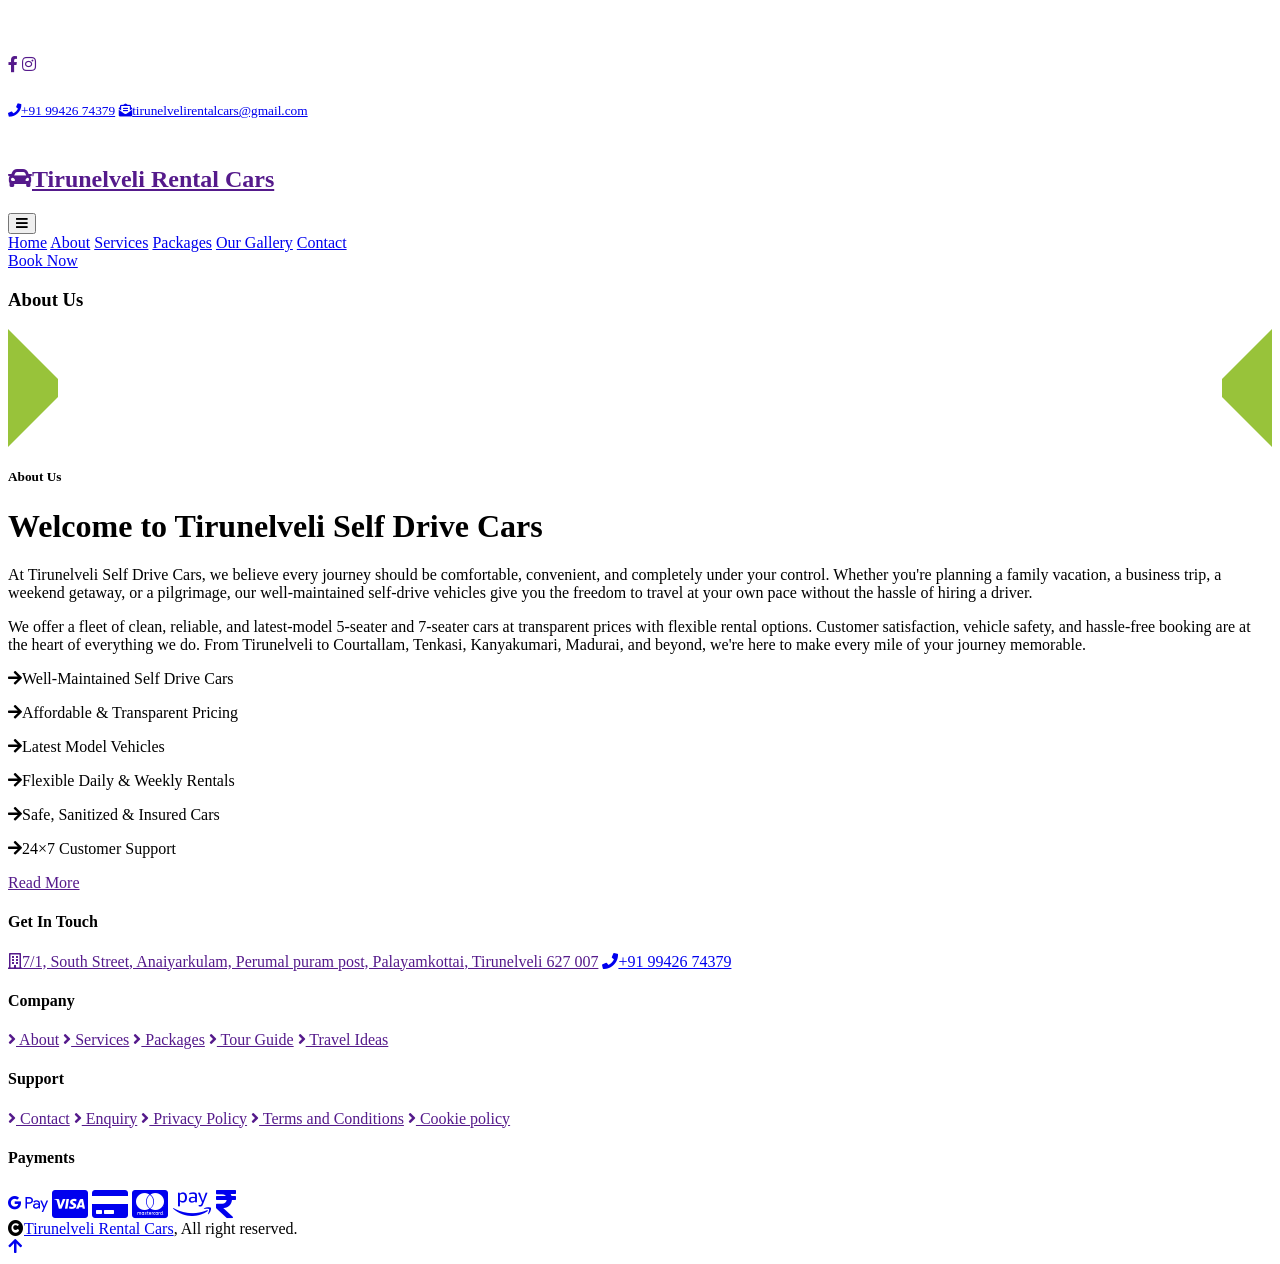
==== about.html @ efc0522e "HTML Files Updated" ====
<!DOCTYPE html>
<html lang="en">

    <head>
        <meta charset="utf-8">
        <title>Self Drive Car Rental in Tirunelveli | Affordable Car Hire | Tirunelveli Self Drive Cars</title>
        <meta content="width=device-width, initial-scale=1.0" name="viewport">
        <meta content="Self Drive Car Rental Tirunelveli, Self Drive Cars Tirunelveli, Car Rental Tirunelveli, Rent a Car Tirunelveli, Self Drive Car Hire, 5 Seater Car Rental, 7 Seater Car Rental, Airport Car Rental Tirunelveli, Car Rental Near Me, Tirunelveli Travel" name="keywords">
        <meta content="Looking for a self-drive car rental in Tirunelveli? Rent clean, well-maintained 5-seater and 7-seater cars at affordable prices. Easy booking, transparent pricing, and reliable service for business trips, family travel, and weekend getaways." name="description">

        <!-- Google Web Fonts -->
        <link rel="preconnect" href="https://fonts.googleapis.com">
        <link rel="preconnect" href="https://fonts.gstatic.com" crossorigin>
        <link href="https://fonts.googleapis.com/css2?family=Jost:wght@500;600&family=Roboto&display=swap" rel="stylesheet"> 

        <!-- Icon Font Stylesheet -->
        <link rel="stylesheet" href="https://use.fontawesome.com/releases/v5.15.4/css/all.css"/>
        <link href="https://cdn.jsdelivr.net/npm/bootstrap-icons@1.4.1/font/bootstrap-icons.css" rel="stylesheet">

        <!-- Libraries Stylesheet -->
        <link href="lib/owlcarousel/assets/owl.carousel.min.css" rel="stylesheet">
        <link href="lib/lightbox/css/lightbox.min.css" rel="stylesheet">


        <!-- Customized Bootstrap Stylesheet -->
        <link href="css/bootstrap.min.css" rel="stylesheet">

        <!-- Template Stylesheet -->
        <link href="css/style.css" rel="stylesheet">
    </head>

    <body>

        <!-- Spinner Start -->
        <div id="spinner" class="show bg-white position-fixed translate-middle w-100 vh-100 top-50 start-50 d-flex align-items-center justify-content-center">
            <div class="spinner-border text-primary" style="width: 3rem; height: 3rem;" role="status">
                <span class="sr-only">Loading...</span>
            </div>
        </div>
        <!-- Spinner End -->

        <!-- Topbar Start -->
        <div class="container-fluid bg-primary px-5 d-none d-lg-block">
            <div class="row gx-0">
                <div class="col-lg-8 text-center text-lg-start mb-2 mb-lg-0">
                    <div class="d-inline-flex align-items-center" style="height: 45px;">
                        <a class="btn btn-sm btn-outline-light btn-sm-square rounded-circle me-2" href=""><i class="fab fa-facebook-f fw-normal"></i></a>
                        <a class="btn btn-sm btn-outline-light btn-sm-square rounded-circle me-2" href=""><i class="fab fa-instagram fw-normal"></i></a>
                    </div>
                </div>
                <div class="col-lg-4 text-center text-lg-end">
                    <div class="d-inline-flex align-items-center" style="height: 45px;">
                        <a href="tel:+91 99426 74379"><small class="me-3 text-light"><i class="fa fa-phone me-2"></i>+91 99426 74379</small></a>
                        <a href="mailto:tirunelvelirentalcars@gmail.com"><small class="me-3 text-light"><i class="fas fa-envelope-open-text me-2"></i>tirunelvelirentalcars@gmail.com</small></a>
                        </div>
                    </div>
                </div>
            </div>
        </div>
        <!-- Topbar End -->

        <!-- Navbar & Hero Start -->
        <div class="container-fluid position-relative p-0">
            <nav class="navbar navbar-expand-lg navbar-light px-4 px-lg-5 py-3 py-lg-0">
                <a href="" class="navbar-brand p-0">
                    <h1 class="m-0"><i class="fa fa-car me-3 bs-green"></i>Tirunelveli Rental Cars</h1>
                    <!-- <img src="img/logo.png" alt="Logo"> -->
                </a>
                <button class="navbar-toggler" type="button" data-bs-toggle="collapse" data-bs-target="#navbarCollapse">
                    <span class="fa fa-bars"></span>
                </button>
                <div class="collapse navbar-collapse" id="navbarCollapse">
                    <div class="navbar-nav ms-auto py-0">
                        <a href="index.html" class="nav-item nav-link">Home</a>
                        <a href="about.html" class="nav-item nav-link active">About</a>
                        <a href="services.html" class="nav-item nav-link">Services</a>
                        <a href="packages.html" class="nav-item nav-link">Packages</a>
                        <a href="gallery.html" class="nav-item nav-link">Our Gallery</a>
                        <a href="contact.html" class="nav-item nav-link">Contact</a>
                    </div>
                    <a href="booking.html" class="btn btn-primary rounded-pill py-2 px-4 ms-lg-4">Book Now</a>
                </div>
            </nav>
        </div>
        <!-- Navbar & Hero End -->

        <!-- Header Start -->
        <div class="container-fluid bg-breadcrumb">
            <div class="container text-center py-5" style="max-width: 900px;">
                <h3 class="text-white display-3 mb-4">About Us</h1>
            </div>
        </div>
        <!-- Header End -->

        <!-- About Start -->
        <div class="container-fluid about py-5">
            <div class="container py-5">
                <div class="row g-5 align-items-center">
                    <div class="col-lg-5">
                        <div class="h-100" style="border: 50px solid; border-color: transparent #98c33a transparent #98c33a;">
                            <img src="img/about-img.jpg" class="img-fluid w-100 h-100" alt="">
                        </div>
                    </div>
                    <div class="col-lg-7" style="background: linear-gradient(rgba(255, 255, 255, .8), rgba(255, 255, 255, .8)), url(img/about-img-1.png);">
                        <h5 class="section-about-title pe-3">About Us</h5>
                        <h1 class="mb-4">Welcome to <span class="text-primary">Tirunelveli Self Drive Cars</span></h1>
                        <p class="mb-4">At Tirunelveli Self Drive Cars, we believe every journey should be comfortable, convenient, and completely under your control. Whether you're planning a family vacation, a business trip, a weekend getaway, or a pilgrimage, our well-maintained self-drive vehicles give you the freedom to travel at your own pace without the hassle of hiring a driver.</p>
                        <p class="mb-4">We offer a fleet of clean, reliable, and latest-model 5-seater and 7-seater cars at transparent prices with flexible rental options. Customer satisfaction, vehicle safety, and hassle-free booking are at the heart of everything we do. From Tirunelveli to Courtallam, Tenkasi, Kanyakumari, Madurai, and beyond, we're here to make every mile of your journey memorable.</p>
                        <div class="row gy-2 gx-4 mb-4">
                            <div class="col-sm-6">
                                <p class="mb-0"><i class="fa fa-arrow-right text-primary me-2"></i>Well-Maintained Self Drive Cars</p>
                            </div>
                            <div class="col-sm-6">
                                <p class="mb-0"><i class="fa fa-arrow-right text-primary me-2"></i>Affordable & Transparent Pricing</p>
                            </div>
                            <div class="col-sm-6">
                                <p class="mb-0"><i class="fa fa-arrow-right text-primary me-2"></i>Latest Model Vehicles</p>
                            </div>
                            <div class="col-sm-6">
                                <p class="mb-0"><i class="fa fa-arrow-right text-primary me-2"></i>Flexible Daily & Weekly Rentals</p>
                            </div>
                            <div class="col-sm-6">
                                <p class="mb-0"><i class="fa fa-arrow-right text-primary me-2"></i>Safe, Sanitized & Insured Cars</p>
                            </div>
                            <div class="col-sm-6">
                                <p class="mb-0"><i class="fa fa-arrow-right text-primary me-2"></i>24×7 Customer Support</p>
                            </div>
                        </div>
                        <a class="btn btn-primary rounded-pill py-3 px-5 mt-2" href="">Read More</a>
                    </div>
                </div>
            </div>
        </div>
        <!-- About End -->

        <!-- Footer Start -->
        <div class="container-fluid footer py-5">
            <div class="container py-5">
                <div class="row g-5">
                    <div class="col-md-6 col-lg-6 col-xl-3">
                        <div class="footer-item d-flex flex-column">
                            <h4 class="mb-4 text-white">Get In Touch</h4>
                            <a href=""><i class="far fa-building me-2"></i>7/1, South Street, 
                                Anaiyarkulam, 
                                Perumal puram post, Palayamkottai, 
                                Tirunelveli 
                                627 007</a>
                            <a href="tel:+91 99426 74379"><i class="fas fa-phone me-2"></i>+91 99426 74379</a>
                        </div>
                    </div>
                    <div class="col-md-6 col-lg-6 col-xl-3">
                        <div class="footer-item d-flex flex-column">
                            <h4 class="mb-4 text-white">Company</h4>
                            <a href=""><i class="fas fa-angle-right me-2"></i> About</a>
                            <a href=""><i class="fas fa-angle-right me-2"></i> Services</a>
                            <a href=""><i class="fas fa-angle-right me-2"></i> Packages</a>
                            <a href=""><i class="fas fa-angle-right me-2"></i> Tour Guide</a>
                            <a href=""><i class="fas fa-angle-right me-2"></i> Travel Ideas</a>
                        </div>
                    </div>
                    <div class="col-md-6 col-lg-6 col-xl-3">
                        <div class="footer-item d-flex flex-column">
                            <h4 class="mb-4 text-white">Support</h4>
                            <a href=""><i class="fas fa-angle-right me-2"></i> Contact</a>
                            <a href=""><i class="fas fa-angle-right me-2"></i> Enquiry</a>
                            <a href=""><i class="fas fa-angle-right me-2"></i> Privacy Policy</a>
                            <a href=""><i class="fas fa-angle-right me-2"></i> Terms and Conditions</a>
                            <a href=""><i class="fas fa-angle-right me-2"></i> Cookie policy</a>
                        </div>
                    </div>
                    <div class="col-md-6 col-lg-6 col-xl-3">
                        <div class="footer-item">
                            <h4 class="text-white mb-3">Payments</h4>
                            <div class="footer-bank-card">
                                <a href="#" class="text-white me-2"><i class="fab fa-google-pay fa-2x"></i></a>
                                <a href="#" class="text-white me-2"><i class="fab fa-cc-visa fa-2x"></i></a>
                                <a href="#" class="text-white me-2"><i class="fas fa-credit-card fa-2x"></i></a>
                                <a href="#" class="text-white me-2"><i class="fab fa-cc-mastercard fa-2x"></i></a>
                                <a href="#" class="text-white me-2"><i class="fab fa-amazon-pay fa-2x"></i></a>
                                <a href="#" class="text-white"><i class="fas fa-rupee-sign fa-2x"></i></a>
                            </div>
                        </div>
                    </div>
                </div>
            </div>
        </div>
        <!-- Footer End -->
        
        <!-- Copyright Start -->
        <div class="container-fluid copyright text-body py-4">
            <div class="container">
                <div class="row g-4 align-items-center">
                    <div class="col-md-12 text-center text-md-end mb-md-0">
                        <i class="fas fa-copyright me-2"></i><a class="text-white" href="#">Tirunelveli Rental Cars</a>, All right reserved.
                    </div>
                    </div>
                </div>
            </div>
        </div>
        <!-- Copyright End -->

        <!-- Back to Top -->
        <a href="#" class="btn btn-primary btn-primary-outline-0 btn-md-square back-to-top"><i class="fa fa-arrow-up"></i></a>   

        
        <!-- JavaScript Libraries -->
        <script src="https://ajax.googleapis.com/ajax/libs/jquery/3.6.4/jquery.min.js"></script>
        <script src="https://cdn.jsdelivr.net/npm/bootstrap@5.0.0/dist/js/bootstrap.bundle.min.js"></script>
        <script src="lib/easing/easing.min.js"></script>
        <script src="lib/waypoints/waypoints.min.js"></script>
        <script src="lib/owlcarousel/owl.carousel.min.js"></script>
        <script src="lib/lightbox/js/lightbox.min.js"></script>
        

        <!-- Template Javascript -->
        <script src="js/main.js"></script>
    </body>

</html>
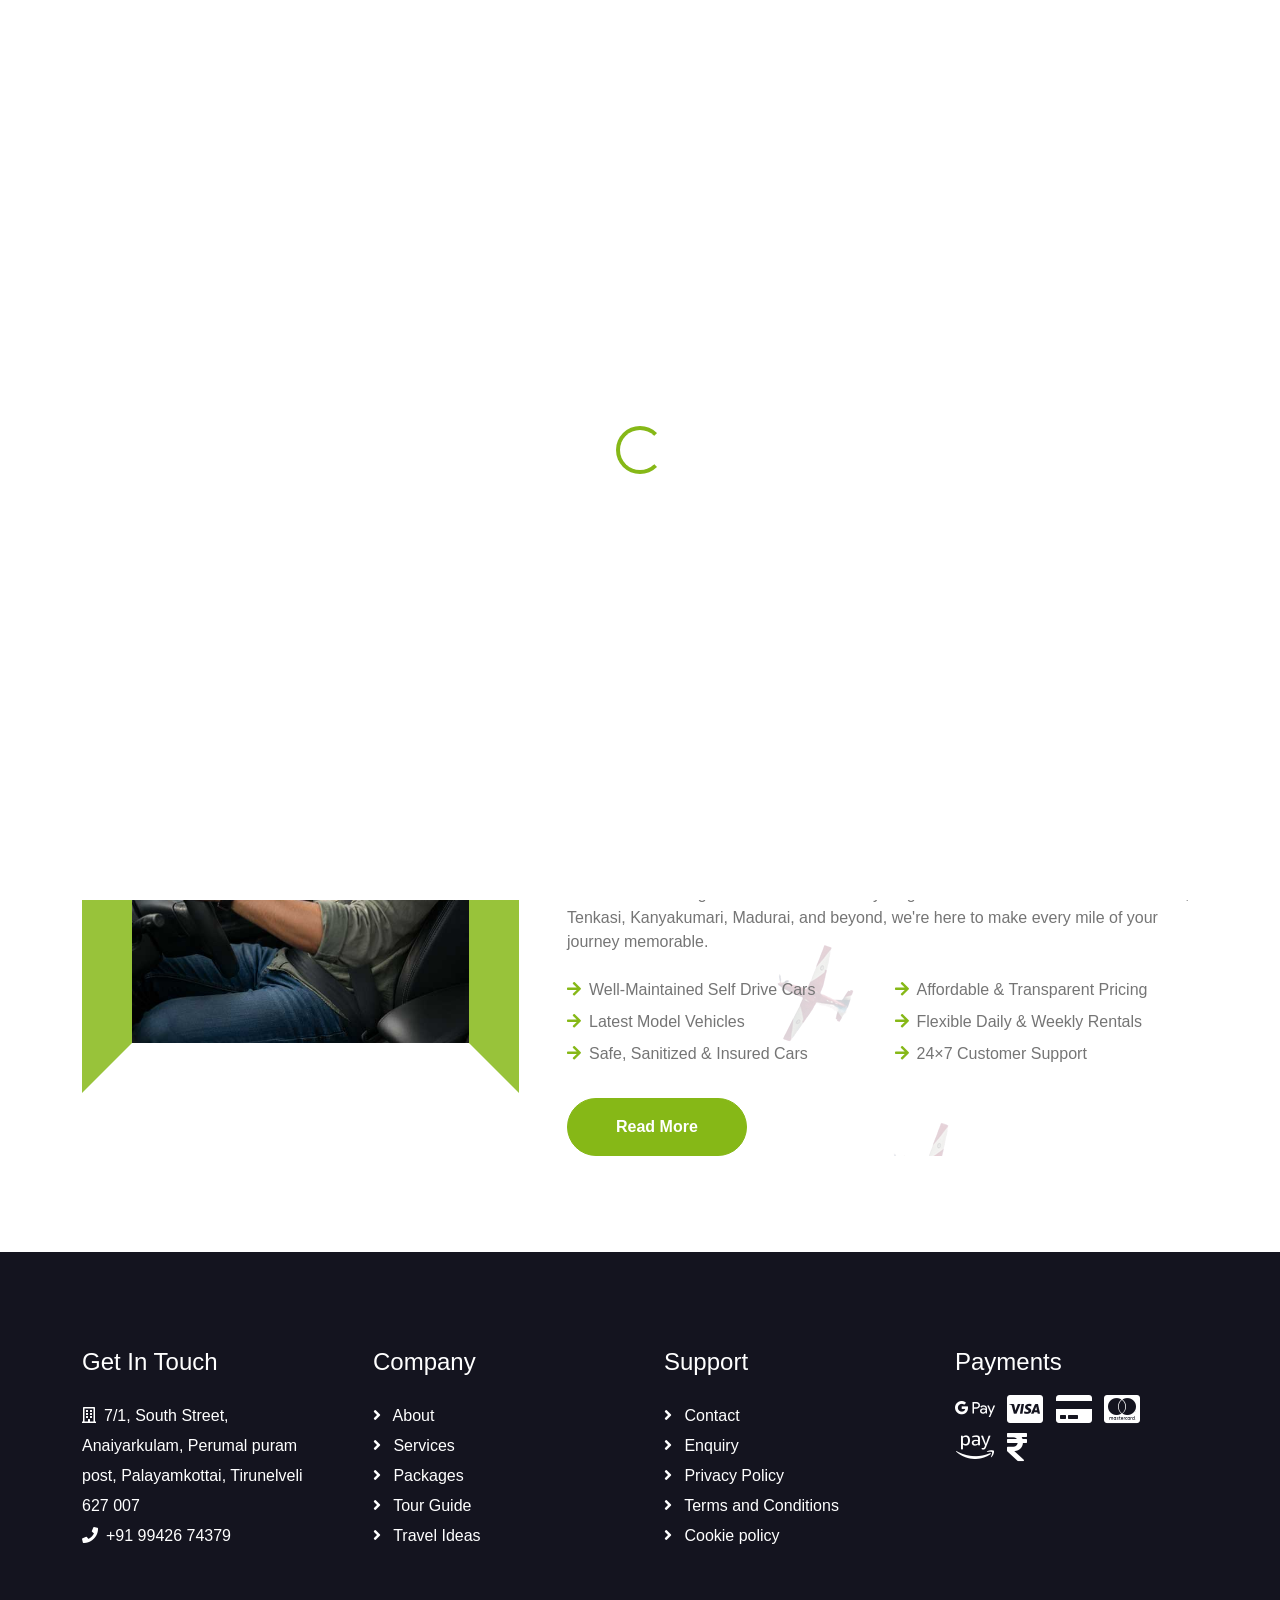
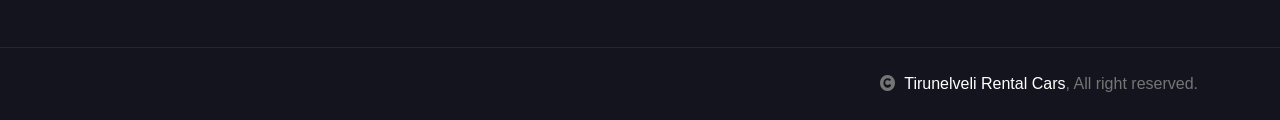
==== commit cabd005a: "HTML Updated" ====
--- a/about.html
+++ b/about.html
@@ -40,19 +40,18 @@
         <!-- Spinner End -->
 
         <!-- Topbar Start -->
-        <div class="container-fluid bg-primary px-5 d-none d-lg-block">
-            <div class="row gx-0">
-                <div class="col-lg-8 text-center text-lg-start mb-2 mb-lg-0">
+        <div class="container-fluid bg-primary px-3 px-lg-5 d-block">
+            <div class="row gx-0 align-items-center">
+                <div class="col-6 col-lg-8 text-start mb-0">
                     <div class="d-inline-flex align-items-center" style="height: 45px;">
                         <a class="btn btn-sm btn-outline-light btn-sm-square rounded-circle me-2" href=""><i class="fab fa-facebook-f fw-normal"></i></a>
                         <a class="btn btn-sm btn-outline-light btn-sm-square rounded-circle me-2" href=""><i class="fab fa-instagram fw-normal"></i></a>
                     </div>
                 </div>
-                <div class="col-lg-4 text-center text-lg-end">
-                    <div class="d-inline-flex align-items-center" style="height: 45px;">
-                        <a href="tel:+91 99426 74379"><small class="me-3 text-light"><i class="fa fa-phone me-2"></i>+91 99426 74379</small></a>
-                        <a href="mailto:tirunelvelirentalcars@gmail.com"><small class="me-3 text-light"><i class="fas fa-envelope-open-text me-2"></i>tirunelvelirentalcars@gmail.com</small></a>
-                        </div>
+                <div class="col-6 col-lg-4 text-end">
+                    <div class="d-inline-flex align-items-center flex-wrap justify-content-end" style="height: 45px;">
+                        <a href="tel:+91 99426 74379"><small class="me-2 me-lg-3 text-light"><i class="fa fa-phone me-1 me-lg-2"></i>+91 99426 74379</small></a>
+                        <a href="mailto:tirunelvelirentalcars@gmail.com" class="d-none d-md-inline"><small class="me-3 text-light"><i class="fas fa-envelope-open-text me-2"></i>tirunelvelirentalcars@gmail.com</small></a>
                     </div>
                 </div>
             </div>
@@ -75,7 +74,7 @@
                         <a href="about.html" class="nav-item nav-link active">About</a>
                         <a href="services.html" class="nav-item nav-link">Services</a>
                         <a href="packages.html" class="nav-item nav-link">Packages</a>
-                        <a href="gallery.html" class="nav-item nav-link">Our Gallery</a>
+                        <a href="pricing.html" class="nav-item nav-link">Pricing</a>
                         <a href="contact.html" class="nav-item nav-link">Contact</a>
                     </div>
                     <a href="booking.html" class="btn btn-primary rounded-pill py-2 px-4 ms-lg-4">Book Now</a>
--- a/css/style.css
+++ b/css/style.css
@@ -0,0 +1,1284 @@
+
+/*** Spinner Start ***/
+/*** Spinner ***/
+#spinner {
+    opacity: 0;
+    visibility: hidden;
+    transition: opacity .5s ease-out, visibility 0s linear .5s;
+    z-index: 99999;
+}
+
+#spinner.show {
+    transition: opacity .5s ease-out, visibility 0s linear 0s;
+    visibility: visible;
+    opacity: 1;
+}
+/*** Spinner End ***/
+
+.back-to-top {
+    position: fixed;
+    right: 30px;
+    bottom: 30px;
+    display: flex;
+    width: 45px;
+    height: 45px;
+    align-items: center;
+    justify-content: center;
+    transition: 0.5s;
+    z-index: 99;
+}
+
+/*** Button Start ***/
+.btn {
+    font-weight: 600;
+    transition: .5s;
+}
+
+.btn-square {
+    width: 32px;
+    height: 32px;
+}
+
+.btn-sm-square {
+    width: 34px;
+    height: 34px;
+}
+
+.btn-md-square {
+    width: 44px;
+    height: 44px;
+}
+
+.btn-lg-square {
+    width: 56px;
+    height: 56px;
+}
+
+.btn-square,
+.btn-sm-square,
+.btn-md-square,
+.btn-lg-square {
+    padding: 0;
+    display: flex;
+    align-items: center;
+    justify-content: center;
+    font-weight: normal;
+    border-radius: 50%;
+}
+
+.btn.btn-primary {
+    box-shadow: inset 0 0 0 0 var(--bs-primary);
+}
+
+.btn.btn-primary:hover {
+    box-shadow: inset 300px 0 0 0 var(--bs-light) !important;
+    color: var(--bs-primary) !important;
+}
+
+.btn.btn-light {
+    box-shadow: inset 0 0 0 0 var(--bs-primary);
+}
+
+.btn.btn-light:hover {
+    box-shadow: inset 300px 0 0 0 var(--bs-primary);
+    color: var(--bs-light) !important;
+}
+
+.btn-hover {
+    transition: 0.5s;
+}
+
+.btn-hover:hover {
+    color: var(--bs-secondary) !important;
+}
+
+/*** Section Title Start ***/
+.section-title {
+    position: relative;
+    display: inline-block;
+    text-transform: uppercase;
+    color: var(--bs-primary);
+}
+
+.section-title::before {
+    content: "";
+    width: 50px;
+    position: absolute;
+    top: 50%;
+    right: 0;
+    transform: translateY(-50%);
+    margin-right: -50px;
+    border: 1px solid var(--bs-primary) !important;
+}
+
+.section-title::after {
+    content: "";
+    width: 50px;
+    position: absolute;
+    top: 50%;
+    left: 0;
+    transform: translateY(-50%);
+    margin-left: -50px;
+    border: 1px solid var(--bs-primary) !important;
+}
+
+
+/*** Topbar Start ***/
+.fixed-top .container {
+    transition: 0.5s;
+}
+
+.topbar {
+    padding: 2px 10px 2px 20px;
+    background: var(--bs-primary) !important;
+}
+
+.topbar a,
+.topbar a i {
+    transition: 0.5s;
+}
+
+.topbar a:hover,
+.topbar a i:hover {
+    color: var(--bs-secondary) !important;
+}
+
+
+@media (max-width: 768px) {
+    .topbar {
+        display: none;    
+    }
+}
+/*** Topbar End ***/
+
+
+/*** Navbar ***/
+.navbar-light .navbar-nav .nav-link {
+    font-family: 'Roboto', sans-serif;
+    position: relative;
+    padding: 35px 15px;
+    color: var(--bs-white) !important;
+    font-size: 17px;
+    font-weight: 400;
+    outline: none;
+    transition: .5s;
+}
+
+.sticky-top.navbar-light .navbar-nav .nav-link {
+    padding: 20px 15px;
+    color: var(--bs-dark) !important;
+}
+
+.navbar-light .navbar-nav .nav-link:hover,
+.navbar-light .navbar-nav .nav-link.active {
+    color: var(--bs-white) !important;
+}
+
+.navbar-light .navbar-brand h1 {
+    color: var(--bs-white);
+    font-size: 2rem;
+}
+
+.navbar-light .navbar-brand h1 1{
+    color: var(--bs-primary);
+}
+
+.sticky-top.navbar-light .navbar-brand h1 {
+    color: var(--bs-primary);
+}
+
+.navbar-light .navbar-brand img {
+    max-height: 60px;
+    transition: .5s;
+}
+
+.sticky-top.navbar-light .navbar-brand img {
+    max-height: 45px;
+}
+
+.navbar .dropdown-toggle::after {
+    border: none;
+    content: "\f107";
+    font-family: "Font Awesome 5 Free";
+    font-weight: 900;
+    vertical-align: middle;
+    margin-left: 8px;
+}
+
+@media (min-width: 1200px) {
+    .navbar .nav-item .dropdown-menu {
+        display: block;
+        visibility: hidden;
+        top: 100%;
+        transform: rotateX(-75deg);
+        transform-origin: 0% 0%;
+        border: 0;
+        border-radius: 10px;
+        transition: .5s;
+        opacity: 0;
+    }
+}
+
+.dropdown .dropdown-menu a:hover {
+    background: var(--bs-primary);
+    color: var(--bs-white);
+}
+
+.navbar .nav-item:hover .dropdown-menu {
+    transform: rotateX(0deg);
+    visibility: visible;
+    background: var(--bs-light);
+    transition: .5s;
+    opacity: 1;
+}
+
+@media (max-width: 991.98px) {
+    .sticky-top.navbar-light {
+        position: relative;
+        background: var(--bs-white);
+    }
+
+    .navbar-light .navbar-brand h1 {
+        color: var(--bs-primary);
+    }
+
+    .navbar.navbar-expand-lg .navbar-toggler {
+        padding: 10px 20px;
+        border: 1px solid var(--bs-primary);
+        color: var(--bs-primary);
+    }
+
+    .navbar-light .navbar-collapse {
+        margin-top: 15px;
+        border-top: 1px solid #DDDDDD;
+    }
+
+    .navbar-light .navbar-nav .nav-link,
+    .sticky-top.navbar-light .navbar-nav .nav-link {
+        padding: 10px 0;
+        color: var(--bs-dark) !important;
+    }
+
+    .navbar-light .navbar-nav .nav-link:hover,
+    .navbar-light .navbar-nav .nav-link.active  {
+        color: var(--bs-primary) !important;
+    }
+
+    .navbar-light .navbar-brand img {
+        max-height: 45px;
+    }
+}
+
+@media (min-width: 992px) {
+    .navbar-light {
+        position: absolute;
+        width: 100%;
+        top: 0;
+        left: 0;
+        border-bottom: 1px solid rgba(255, 255, 255, .1);
+        z-index: 999;
+    }
+    
+    .sticky-top.navbar-light {
+        position: fixed;
+        background: var(--bs-light);
+    }
+
+    .navbar-light .navbar-nav .nav-link::before {
+        position: absolute;
+        content: "";
+        width: 100%;
+        height: 0;
+        bottom: -1px;
+        left: 0;
+        background: var(--bs-primary);
+        transition: .5s;
+        z-index: -1;
+    }
+
+    .navbar-light .navbar-nav .nav-link:hover::before,
+    .navbar-light .navbar-nav .nav-link.active::before {
+        height: calc(100% + 1px);
+        left: 1px;
+    }
+
+    .navbar-light .navbar-nav .nav-link.nav-contact::before {
+        display: none;
+    }
+}
+
+/*** Carousel Hero Header Start ***/
+.carousel-header .carousel-control-prev,
+.carousel-header .carousel-control-next {
+    background: transparent;
+}
+
+.carousel-header .carousel-control-prev .carousel-control-prev-icon {
+    position: absolute;
+    top: 50%;
+    left: 0;
+    transform: translateY(-50%);
+    padding: 25px 30px;
+    border-top-left-radius: 0;
+    border-top-right-radius: 50px;
+    border-bottom-left-radius: 0;
+    border-bottom-right-radius: 50px;
+    background-size: 60% 60%;
+}
+
+.carousel-header .carousel-control-next .carousel-control-next-icon {
+    position: absolute;
+    top: 50%;
+    right: 0;
+    transform: translateY(-50%);
+    padding: 25px 30px;
+    border-top-left-radius: 50px;
+    border-top-right-radius: 0;
+    border-bottom-left-radius: 50px;
+    border-bottom-right-radius: 0;
+    background-size: 60% 60%;
+
+}
+
+.carousel-header .carousel .carousel-indicators li,
+.carousel-header .carousel .carousel-indicators li,
+.carousel-header .carousel .carousel-indicators li {
+    opacity: 0;
+}
+
+.carousel-header .carousel-inner .carousel-item {
+    position: relative;
+    min-height: 100vh 
+}
+
+.carousel-header .carousel-inner .carousel-item h1{
+    font-size: 3rem;
+}
+
+.carousel-header .carousel-inner .carousel-item img {
+    position: absolute;
+    width: 100%;
+    height: 100%;
+    object-fit: cover;
+}
+
+.carousel-header .carousel-inner .carousel-item .carousel-caption  {
+    position: absolute;
+    width: 100%;
+    height: 100%;
+    top: 0;
+    left: 0;
+    padding-top: 145px;
+    display: flex;
+    align-items: center;
+    justify-content: center;
+    text-align: center;
+    background: linear-gradient(rgba(0, 0, 0, .5), rgba(0, 0, 0, 0.5));
+    background-size: cover;
+}
+
+@media (max-width: 768px) {
+    .carousel-header .carousel-inner .carousel-item img,
+    .carousel-header .carousel-inner .carousel-item .carousel-caption {
+        height: 700px;
+        margin-top: -100px;
+    }
+
+    .carousel-header {
+        height: 700px !important;
+    }
+
+    .carousel-header .carousel-control-prev .carousel-control-prev-icon,
+    .carousel-header .carousel-control-next .carousel-control-next-icon {
+        opacity: 0;
+    }
+    
+    .search-bar {
+        margin-top: -100px;
+        transition: 0.5s;
+    }
+}
+/*** Carousel Hero Header End ***/
+
+
+/*** Single Page Hero Header Start ***/
+.bg-breadcrumb {
+    background: linear-gradient(rgba(19, 53, 123, 0.5), rgba(19, 53, 123, 0.5)), url(../img/breadcrumb-bg.jpg);
+    background-position: center center;
+    background-repeat: no-repeat;
+    background-size: cover;
+    background-attachment: fixed;
+    padding: 150px 0 50px 0;
+}
+
+.bg-breadcrumb .breadcrumb-item a {
+    color: var(--bs-secondary) !important;
+}
+/*** Single Page Hero Header End ***/
+
+
+/*** About Start ***/
+.about .container .section-about-title {
+    position: relative;
+    display: inline-block;
+    text-transform: uppercase;
+    color: var(--bs-primary);
+}
+
+.about .container .section-about-title::before {
+    content: "";
+    width: 50px;
+    position: absolute;
+    top: 50%;
+    right: 0;
+    transform: translateY(-50%);
+    margin-right: -50px;
+    border: 1px solid var(--bs-primary) !important;
+}
+/*** About End ***/
+
+
+/*** Services Start ***/
+.service .service-content-inner {
+    transition: 0.5s;
+}
+.service .service-content-inner:hover {
+    position: relative;
+    background: var(--bs-primary) !important;
+}
+
+.service .service-content-inner .service-content h5,
+.service .service-content-inner .service-content p,
+.service .service-content-inner .service-icon i {
+    transition: 0.5s;
+}
+
+.service .service-content-inner:hover .service-content h5,
+.service .service-content-inner:hover .service-content p,
+.service .service-content-inner:hover .service-icon i {
+    color: var(--bs-white) !important;
+}
+/*** Service End ***/
+
+
+/*** Destination Start ***/
+.destination .tab-class .tab-content .tab-pane .destination-img {
+    position: relative;
+    overflow: hidden;
+    border-radius: 10px;
+    z-index: 1;
+}
+
+.destination .tab-class .tab-content .tab-pane .destination-img .destination-overlay {
+    position: absolute;
+    bottom: -100%;
+    left: 0;
+    z-index: 3;
+    transition: 0.5s;
+}
+
+.destination .tab-class .tab-content .tab-pane .destination-img .search-icon {
+    position: absolute;
+    width: 100%;
+    height: 100%;
+    top: 0;
+    right: 0;
+    display: flex;
+    justify-content: end;
+    padding: 20px 20px 0 0;
+    background: rgba(0, 0, 0, 0.1);
+    border-radius: 10px;
+    transition: 0.5s;
+
+}
+
+.destination .tab-class .tab-content .tab-pane .destination-img .search-icon a i {
+    opacity: 0;
+    transition: 0.5s;
+}
+
+.destination .tab-class .nav-item {
+    padding: 0 0 20px 0;
+}
+.destination .tab-class .nav-item a.active {
+    background: var(--bs-primary) !important;
+}
+
+.destination .tab-class .nav-item a.active span {
+    color: var(--bs-white) !important;
+}
+
+.destination .tab-class .tab-content .destination-img:hover .search-icon {
+    background: rgba(19, 53, 123, 0.4);
+}
+
+.destination .tab-class .tab-content .destination-img:hover .destination-overlay {
+    bottom: 0;
+}
+
+.destination .tab-class .tab-content .destination-img:hover .search-icon a i {
+    opacity: 1;
+}
+
+.destination .tab-class .tab-content .destination-img img {
+    transition: 0.5s;
+}
+
+.destination .tab-class .tab-content .destination-img:hover img {
+    transform: scale(1.2);
+}
+/*** Destination End ***/
+
+
+/*** Packages Start ***/
+.packages .packages-item .packages-img {
+    position: relative;
+    overflow: hidden;
+    transition: 0.5s;
+    border-top-right-radius: 10px;
+    border-top-left-radius: 10px;
+    z-index: 1;
+}
+
+.packages .packages-item .packages-img .packages-info {
+    background: rgba(0, 0, 0, .3);
+}
+
+.packages .packages-item .packages-img .packages-info small,
+.packages .packages-item .packages-img .packages-info small i {
+    color: var(--bs-white);
+    transition: 0.5s;
+}
+
+.packages .packages-item .packages-img::after {
+    position: absolute;
+    content: "";
+    width: 0;
+    height: 0;
+    top: 50%;
+    left: 50%;
+    transform: translate(-50%, -50%);
+    border: 0px solid;
+    border-radius: 10px !important;
+    visibility: hidden;
+    transition: 0.7s;
+    z-index: 3;
+}
+
+.packages .packages-item .packages-img:hover.packages-img::after {
+    width: 100%;
+    height: 100%;
+    border: 300px solid;
+    border-color: rgba(19, 53, 123, 0.6) rgba(19, 53, 123, 0.6) rgba(19, 53, 123, 0.6) rgba(19, 53, 123, 0.6);
+    visibility: visible;
+}
+
+.packages .packages-item .packages-img small,
+.packages .packages-item .packages-img small i {
+    transition: 0.5s;
+}
+
+.packages .packages-item .packages-img:hover small,
+.packages .packages-item .packages-img:hover small i {
+    color: var(--bs-white) !important;
+
+}
+
+.packages .packages-item .packages-img img {
+    transition: 0.5s;
+}
+
+.packages .packages-item .packages-img:hover img {
+    transform: scale(1.3);
+}
+
+.packages .packages-item .packages-img .packages-price {
+    position: absolute;
+    width: 100px; 
+    top: 0; 
+    left: 50%; 
+    transform: translateX(-50%);
+    display: inline-block;
+    background: var(--bs-primary);
+    color: var(--bs-white);
+    border-bottom-left-radius: 10px;
+    border-bottom-right-radius: 10px; 
+    z-index: 5;
+}
+
+.packages .packages-carousel {
+    position: relative;
+}
+
+.packages .packages-carousel .owl-nav .owl-prev {
+    position: absolute;
+    top: -50px;
+    left: 0;
+    padding: 5px 30px;
+    border: 1px solid var(--bs-primary);
+    border-radius: 30px;
+    transition: 0.5s;
+}
+
+.packages .packages-carousel .owl-nav .owl-next {
+    position: absolute;
+    top: -50px;
+    right: 0;
+    padding: 5px 30px;
+    border: 1px solid var(--bs-primary);
+    border-radius: 30px;
+    transition: 0.5s;
+}
+
+.packages .packages-carousel .owl-nav .owl-prev i,
+.packages .packages-carousel .owl-nav .owl-next i {
+    color: var(--bs-primary);
+    font-size: 17px;
+    transition: 0.5s;
+}
+
+.packages .packages-carousel .owl-nav .owl-prev:hover,
+.packages .packages-carousel .owl-nav .owl-next:hover {
+    background: var(--bs-primary);
+}
+
+.packages .packages-carousel .owl-nav .owl-prev:hover i,
+.packages .packages-carousel .owl-nav .owl-next:hover i {
+    color: var(--bs-white);
+}
+/*** Packages End ***/
+
+
+/*** Explore Tour Start ***/
+.ExploreTour .tab-class .nav-item {
+    padding: 0 0 20px 0;
+}
+.ExploreTour .tab-class .nav-item a.active {
+    background: var(--bs-primary) !important;
+}
+
+.ExploreTour .tab-class .nav-item a.active span {
+    color: var(--bs-white) !important;
+}
+
+
+/* National Tour Start */
+.ExploreTour #NationalTab-1 .national-item {
+    position: relative;
+    border-radius: 10px;
+    overflow: hidden;
+}
+
+.ExploreTour #NationalTab-1 .national-item img {
+    transition: 0.5s;
+}
+
+.ExploreTour #NationalTab-1 .national-item:hover img {
+    transform: scale(1.2);
+}
+
+.ExploreTour #NationalTab-1 .national-item .national-content {
+    position: absolute;
+    width: 100%;
+    height: 100%;
+    top: 0;
+    left: 0;
+    border-radius: 10px;
+    padding: 20px;
+    background: rgba(0, 0, 0, .2);
+    display: flex;
+    align-items: end;
+    justify-content: center;
+    transition: 0.5s;
+}
+
+.ExploreTour #NationalTab-1 .national-item:hover .national-content {
+    background: rgba(19, 53, 123, .6);
+}
+
+.ExploreTour #NationalTab-1 .national-item .national-plus-icon {
+    position: absolute;
+    top: 50%;
+    left: 50%;
+    transform: translate(-50%, -50%);
+    transition: 0.5s;
+    opacity: 0;
+}
+
+.ExploreTour #NationalTab-1 .national-item:hover .national-plus-icon {
+    opacity: 1;
+}
+
+.ExploreTour #NationalTab-1 .national-item .tour-offer {
+    position: absolute;
+    top: -1px;
+    left: -1px;
+    padding: 20px;
+    border-top-right-radius: 40px;
+    border-top-left-radius: 20px;
+    border-bottom-right-radius: 0;
+    border-bottom-left-radius: 80px;
+    background: var(--bs-primary);
+    color: var(--bs-white);
+}
+
+/* International Tour Start */
+.ExploreTour #InternationalTab-2 .international-item {
+    position: relative;
+    border-radius: 10px;
+    overflow: hidden;
+}
+
+.ExploreTour #InternationalTab-2 .international-item img {
+    transition: 0.5s;
+}
+
+.ExploreTour #InternationalTab-2 .international-item:hover img {
+    transform: scale(1.2);
+}
+
+.ExploreTour #InternationalTab-2 .international-item .tour-offer {
+    position: absolute;
+    top: -1px;
+    left: -1px;
+    padding: 20px;
+    border-top-right-radius: 30px;
+    border-top-left-radius: 20px;
+    border-bottom-right-radius: 0;
+    border-bottom-left-radius: 80px;
+    background: var(--bs-primary);
+    color: var(--bs-white);
+}
+
+.ExploreTour #InternationalTab-2 .international-item .international-content {
+    position: absolute;
+    width: 100%;
+    height: 100%;
+    top: 0;
+    left: 0;
+    border-radius: 10px;
+    padding: 20px;
+    background: rgba(0, 0, 0, .3);
+    display: flex;
+    align-items: end;
+    justify-content: center;
+    transition: 0.5s;
+}
+
+.ExploreTour #InternationalTab-2 .international-item:hover .international-content {
+    background: rgba(19, 53, 123, .6);
+}
+
+.ExploreTour #InternationalTab-2 .international-item .international-content .international-info a {
+    font-size: 14px;
+}
+
+.ExploreTour #InternationalTab-2 .international-item .international-plus-icon {
+    position: absolute;
+    top: 50%;
+    left: 50%;
+    transform: translate(-50%, -50%);
+    transition: 0.5s;
+    opacity: 0;
+}
+
+.ExploreTour #InternationalTab-2 .international-item:hover .international-plus-icon {
+    opacity: 1;
+}
+
+/* carousel Start */
+.ExploreTour #InternationalTab-2 .InternationalTour-carousel .international-item {
+    position: relative;
+    overflow: hidden;
+}
+
+.ExploreTour #InternationalTab-2 .InternationalTour-carousel .owl-dots {
+    margin-top: 30px;
+    display: flex;
+    align-items: center;
+    justify-content: center;
+}
+
+.ExploreTour #InternationalTab-2 .InternationalTour-carousel .owl-dot {
+    position: relative;
+    display: inline-block;
+    margin: 0 5px;
+    width: 15px;
+    height: 15px;
+    background: var(--bs-light);
+    border: 1px solid var(--bs-primary);
+    border-radius: 10px;
+    transition: 0.5s;
+}
+
+.ExploreTour #InternationalTab-2 .InternationalTour-carousel .owl-dot.active {
+    width: 40px;
+    background: var(--bs-primary);
+}
+/*** Explore Tour End ***/
+
+
+/*** Gallery Start ***/
+.gallery .gallery-item {
+    position: relative;
+    overflow: hidden;
+    border-radius: 10px;
+}
+
+.gallery .gallery-item img {
+    min-height: 300px;
+    object-fit: cover;
+}
+
+.gallery .gallery-item .gallery-content {
+    position: absolute;
+    width: 100%;
+    height: 100%;
+    bottom: 0;
+    left: 0;
+    padding: 15px;
+    background: rgba(0, 0, 0, 0.3);
+    border-radius: 10px;
+    display: flex;
+    flex-direction: column;
+    justify-content: end;
+    transition: 0.5s;
+}
+
+.gallery .gallery-item .gallery-content .gallery-info {
+    position: relative;
+    margin-bottom: -100%;
+    opacity: 0;
+    transition: 0.5s;
+}
+
+.gallery .gallery-item .gallery-plus-icon {
+    position: absolute;
+    top: 50%;
+    left: 50%;
+    transform: translate(-50%, -50%);
+    transition: 0.5s;
+    opacity: 0;
+}
+
+.gallery .gallery-item:hover .gallery-content .gallery-info,
+.gallery .gallery-item:hover .gallery-plus-icon {
+   opacity: 1;
+   margin: 0;
+}
+
+.gallery .gallery-item img {
+    transition: 0.5s;
+}
+
+.gallery .gallery-item:hover img {
+    transform: scale(1.2);
+}
+
+.gallery .gallery-item:hover .gallery-content {
+    background: rgba(19, 53, 123, 0.8);
+}
+
+.gallery .tab-class .nav-item {
+    padding: 0 0 20px 0;
+}
+.gallery .tab-class .nav-item a.active {
+    background: var(--bs-primary) !important;
+}
+
+.gallery .tab-class .nav-item a.active span {
+    color: var(--bs-white) !important;
+}
+
+/*** Gallery End ***/
+
+/*** Tour Booking Start ***/
+.booking {
+    background: linear-gradient(rgba(152, 195, 58, .8), rgba(152, 195, 58, .8)), url(../img/tour-booking-bg.jpg);
+    background-position: center center;
+    background-repeat: no-repeat;
+    background-size: cover;
+    background-attachment: fixed;
+    
+}
+
+
+.booking .container .section-booking-title {
+    position: relative;
+    display: inline-block;
+    text-transform: uppercase;
+    color: var(--bs-white);
+}
+
+.booking .container .section-booking-title::before {
+    content: "";
+    width: 50px;
+    position: absolute;
+    top: 50%;
+    right: 0;
+    transform: translateY(-50%);
+    margin-right: -50px;
+    border: 1px solid var(--bs-white) !important;
+}
+
+.booking .container form .btn.btn-primary {
+    box-shadow: inset 0 0 0 0 var(--bs-primary);
+}
+
+.booking .container form .btn.btn-primary:hover {
+    box-shadow: inset 800px 0 0 0 var(--bs-light) !important;
+    color: var(--bs-primary) !important;
+}
+
+
+
+/*** Tour Booking end ***/
+
+/*** Travel Guide Start ***/
+.guide .guide-item .guide-img {
+    position: relative;
+}
+
+.guide .guide-item .guide-img .guide-icon {
+    position: absolute;
+    bottom: 0; 
+    left: 50%; 
+    transform: translate(-50%, -50%);
+    margin-bottom: -50px;
+    display: flex;
+    justify-content: center;
+    border: 1px solid var(--bs-primary);
+    background: var(--bs-light);
+    z-index: 9;
+}
+
+.guide .guide-item .guide-img .guide-img-efects {
+    position: relative;
+    overflow: hidden;
+    border-top-right-radius: 10px;
+    border-top-left-radius: 10px;
+}
+
+.guide .guide-item .guide-img .guide-img-efects::after {
+    content: "";
+    width: 100%;
+    height: 0;
+    position: absolute;
+    top: 0;
+    left: 0;
+    transition: 0.5s;
+}
+
+.guide .guide-item:hover .guide-img-efects::after {
+    height: 100%;
+    border-top-right-radius: 10px;
+    border-top-left-radius: 10px;
+    background: rgba(19, 53, 123, .5);
+}
+
+.guide .guide-item .guide-img-efects img {
+    transition: 0.5s;
+}
+.guide .guide-item:hover .guide-img-efects img {
+    transform: scale(1.1);
+}
+
+.guide .guide-item .guide-title {
+    position: relative;
+    background: var(--bs-light);
+    transition: 0.5s;
+}
+
+.guide .guide-item .guide-title::after {
+    content: "";
+    width: 100%;
+    height: 0;
+    position: absolute;
+    bottom: 0;
+    left: 0;
+    border-bottom-right-radius: 10px;
+    border-bottom-left-radius: 10px;
+    transition: 0.5s;
+}
+
+.guide .guide-item:hover .guide-title::after {
+    height: 100%;
+    background: var(--bs-primary) !important;
+    color: var(--bs-white);
+}
+
+.guide .guide-item .guide-title .guide-title-inner,
+.guide .guide-item:hover .guide-title .guide-title-inner h4 {
+    transition: 0.5s;
+}
+
+.guide .guide-item:hover .guide-title .guide-title-inner {
+    position: relative;
+    color: var(--bs-white) !important;
+    z-index: 2;
+}
+
+.guide .guide-item:hover .guide-title .guide-title-inner h4 {
+    color: var(--bs-white);
+}
+/*** Travel Guide End ***/
+
+
+/*** Blog Start ***/
+.blog .blog-item .blog-img {
+    position: relative;
+}
+
+.blog .blog-item .blog-img .blog-info {
+    position: absolute;
+    width: 100%;
+    left: 0;
+    bottom: 0;
+    display: flex;
+    background: rgba(255, 255, 255, .2);
+    color: var(--bs-white);
+}
+
+.blog .blog-item .blog-img .blog-img-inner {
+    position: relative;
+    border-top-right-radius: 10px;
+    border-top-left-radius: 10px;
+}
+
+.blog .blog-item .blog-img .blog-img-inner .blog-icon {
+    position: absolute;
+    width: 100%;
+    height: 0;
+    top: 50%;
+    left: 50%;
+    transform: translate(-50%, -50%);
+    border-top-right-radius: 10px;
+    border-top-left-radius: 10px;
+    display: flex;
+    align-items: center;
+    justify-content: center;
+    transition: 0.5s;
+}
+
+.blog .blog-item .blog-img .blog-img-inner .blog-icon a {
+    display: flex;
+    align-items: center;
+    justify-content: center;
+    opacity: 0;
+    transition: 0.5s;
+}
+
+.blog .blog-item .blog-img:hover .blog-img-inner .blog-icon a {
+    opacity: 1;
+}
+
+.blog .blog-item .blog-img:hover .blog-img-inner .blog-icon {
+    height: 100%;
+    background: rgba(19, 53, 123, .6);
+    opacity: 1;
+}
+
+.blog .blog-item .blog-img .blog-img-inner {
+    overflow: hidden;
+}
+
+.blog .blog-item .blog-img .blog-img-inner img {
+    transition: 0.5s;
+}
+
+.blog .blog-item .blog-img:hover .blog-img-inner img {
+    transform: scale(1.2);
+}
+/*** Blog End ***/
+
+/*** Testimonial Start ***/
+.testimonial .testimonial-carousel {
+    position: relative;
+}
+
+.testimonial .testimonial-carousel .testimonial-item .testimonial-img {
+    position: relative;
+    width: 100px; 
+    height: 100px; 
+    top: 0; left: 50%; 
+    transform: translate(-50%, -50%);
+    border: 3px solid var(--bs-primary); 
+    border-style: dotted;
+    border-radius: 50%;
+}
+
+.testimonial .testimonial-carousel .owl-dots {
+    margin-top: 30px;
+    display: flex;
+    align-items: center;
+    justify-content: center;
+}
+
+.testimonial .testimonial-carousel .owl-dot {
+    position: relative;
+    display: inline-block;
+    margin: 0 5px;
+    width: 15px;
+    height: 15px;
+    background: var(--bs-light);
+    border: 1px solid var(--bs-primary);
+    border-radius: 10px;
+    transition: 0.5s;
+}
+
+.testimonial .testimonial-carousel .owl-dot.active {
+    width: 40px;
+    background: var(--bs-primary);
+}
+
+.testimonial .testimonial-carousel .owl-nav .owl-prev {
+    position: absolute;
+    top: -55px;
+    left: 0;
+    padding: 5px 30px;
+    border: 1px solid var(--bs-primary);
+    border-radius: 30px;
+    transition: 0.5s;
+}
+
+.testimonial .testimonial-carousel .owl-nav .owl-next {
+    position: absolute;
+    top: -55px;
+    right: 0;
+    padding: 5px 30px;
+    border: 1px solid var(--bs-primary);
+    border-radius: 30px;
+    transition: 0.5s;
+}
+
+.testimonial .testimonial-carousel .owl-nav .owl-prev i,
+.testimonial .testimonial-carousel .owl-nav .owl-next i {
+    color: var(--bs-primary);
+    font-size: 17px;
+    transition: 0.5s;
+}
+
+.testimonial .testimonial-carousel .owl-nav .owl-prev:hover,
+.testimonial .testimonial-carousel .owl-nav .owl-next:hover {
+    background: var(--bs-primary);
+}
+
+.testimonial .testimonial-carousel .owl-nav .owl-prev:hover i,
+.testimonial .testimonial-carousel .owl-nav .owl-next:hover i {
+    color: var(--bs-white);
+}
+
+.testimonial .testimonial-carousel .owl-item.center .testimonial-item .testimonial-comment {
+    background: var(--bs-primary) !important;
+    color: var(--bs-white);
+    transition: 0.5s;
+}
+
+.testimonial .testimonial-carousel .owl-item.center .testimonial-item .testimonial-img {
+    border: 3px solid var(--bs-white); 
+    border-style: dotted;
+    transition: 0.5s;
+}
+/*** Testimonial End ***/
+
+/*** Contact Start ***/
+.contact .container form .btn.btn-primary {
+    box-shadow: inset 0 0 0 0 var(--bs-primary);
+}
+
+.contact .container form .btn.btn-primary:hover {
+    box-shadow: inset 1000px 0 0 0 var(--bs-light) !important;
+    color: var(--bs-primary) !important;
+}
+/*** Contact End ***/
+
+/*** Subscribe Start ***/
+.subscribe {
+    background: linear-gradient(rgba(19, 53, 123, .6), rgba(19, 53, 123, .6)), url(../img/subscribe-img.jpg);
+    background-attachment: fixed;
+    background-position: center center;
+    background-repeat: no-repeat;
+    background-size: cover;
+}
+
+.subscribe .subscribe-title {
+    position: relative;
+    display: inline-block;
+    text-transform: uppercase;
+    color: var(--bs-white);
+}
+
+.subscribe .subscribe-title::before {
+    content: "";
+    width: 50px;
+    position: absolute;
+    top: 50%;
+    right: 0;
+    transform: translateY(-50%);
+    margin-right: -50px;
+    border: 1px solid var(--bs-white) !important;
+}
+
+.subscribe .subscribe-title::after {
+    content: "";
+    width: 50px;
+    position: absolute;
+    top: 50%;
+    left: 0;
+    transform: translateY(-50%);
+    margin-left: -50px;
+    border: 1px solid var(--bs-white) !important;
+}
+/*** Subscribe End ***/
+
+/*** Footer Start ***/
+.footer {
+    background: var(--bs-dark);
+}
+.footer .footer-item a {
+    line-height: 30px;
+    color: var(--bs-white);
+    transition: 0.5s;
+}
+
+.footer .footer-item a:hover {
+    letter-spacing: 2px;
+    color: var(--bs-primary);
+}
+
+/*** Footer End ***/
+
+/*** copyright Start ***/
+.copyright {
+    border-top: 1px solid rgba(255, 255, 255, 0.08);
+    background: var(--bs-dark) !important;
+}
+/*** copyright end ***/
+
+/* *** override styles *** */
+:root {
+    --bs-primary:  #86B817;
+}
+.btn-primary {
+    color: #fff;
+    background-color: #86B817;
+    border-color: #86B817;
+}
+.btn-primary:hover {
+    color: #fff;
+    background-color: #98c33a;
+    border-color: #92bf2e;
+    box-shadow: none !important;
+}
+.bg-primary {
+    background-color: #86B817 !important;
+}
+.bs-green {
+    color: #86B817;
+}
+.text-primary {
+    color: #86B817 !important;
+}
+.border-primary {
+    border-color: #92bf2e !important;
+}
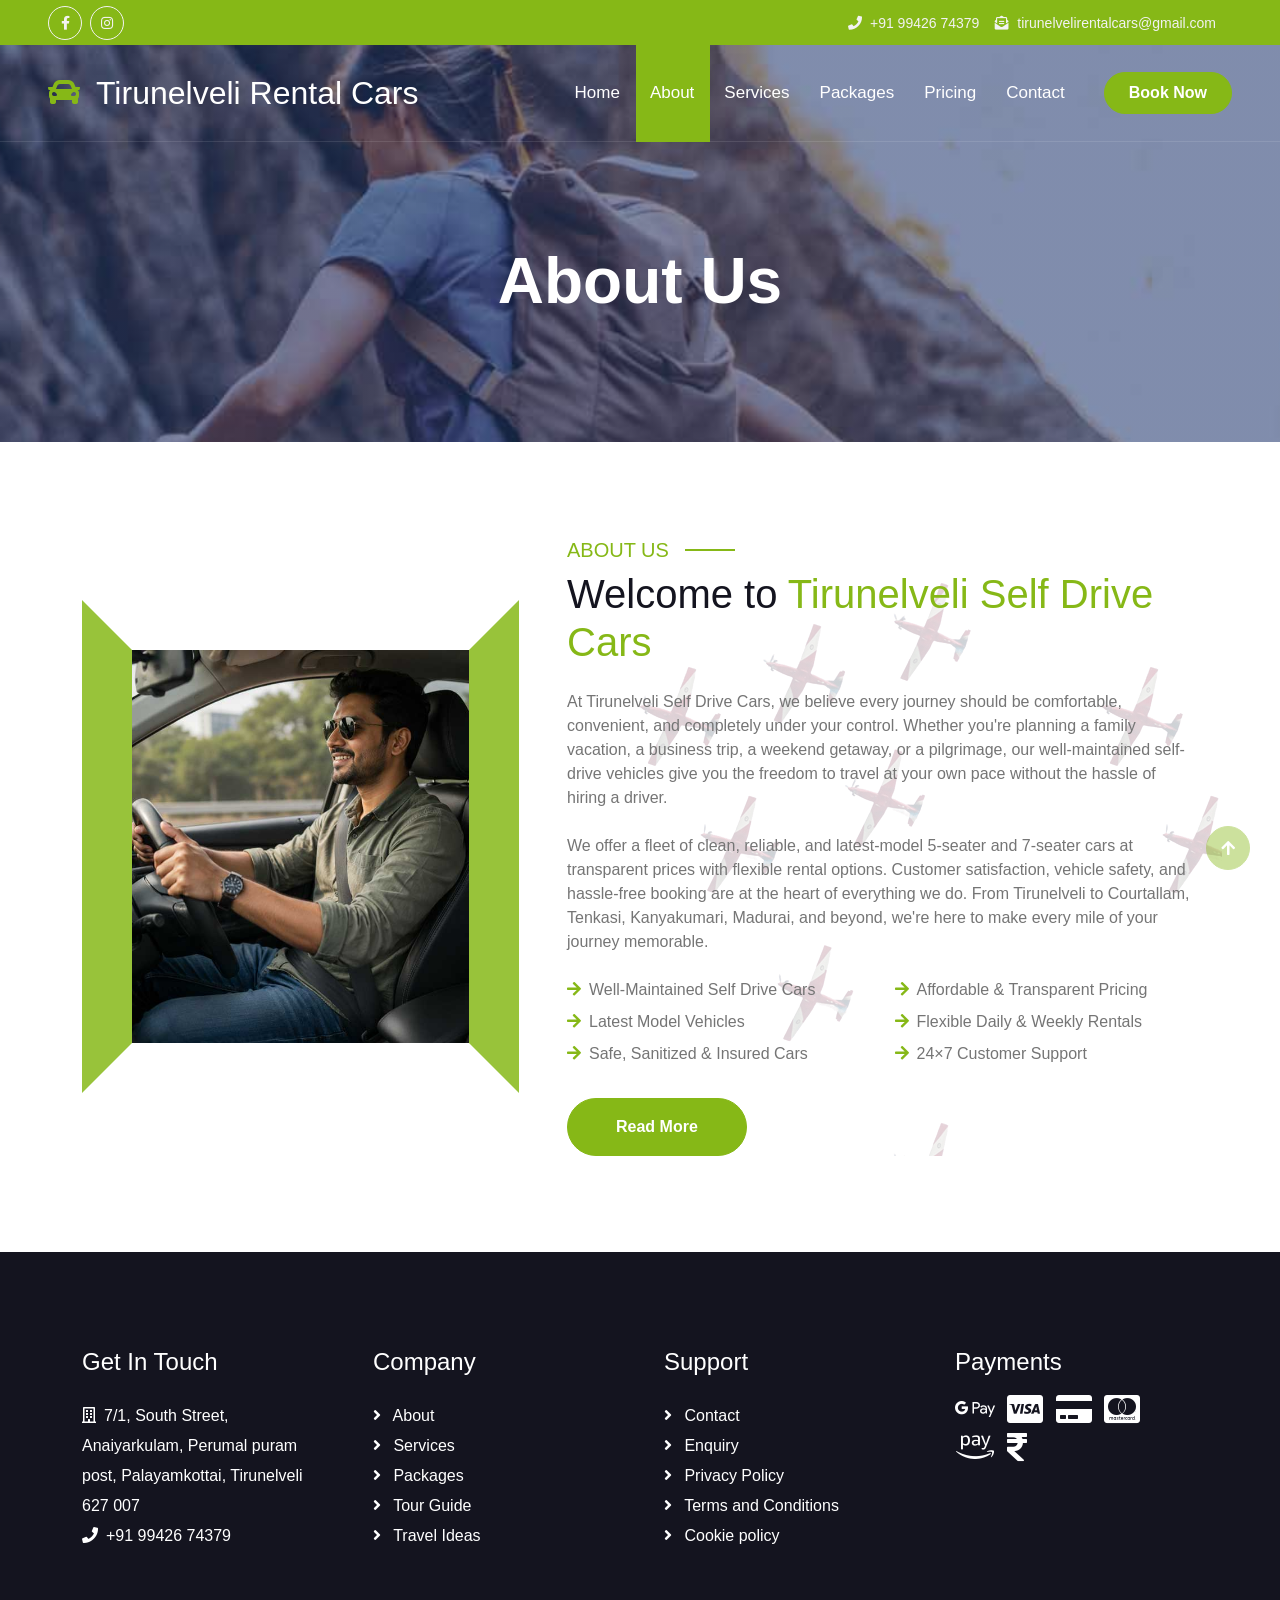
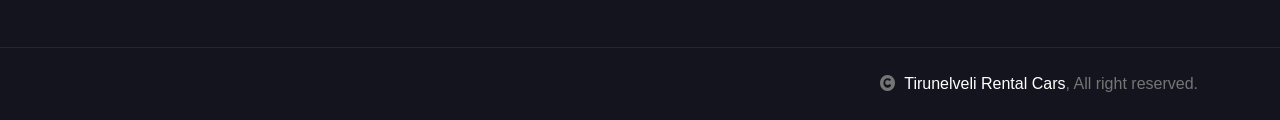
==== commit 429d3160: "Social Link Updated" ====
--- a/about.html
+++ b/about.html
@@ -44,8 +44,8 @@
             <div class="row gx-0 align-items-center">
                 <div class="col-6 col-lg-8 text-start mb-0">
                     <div class="d-inline-flex align-items-center" style="height: 45px;">
-                        <a class="btn btn-sm btn-outline-light btn-sm-square rounded-circle me-2" href=""><i class="fab fa-facebook-f fw-normal"></i></a>
-                        <a class="btn btn-sm btn-outline-light btn-sm-square rounded-circle me-2" href=""><i class="fab fa-instagram fw-normal"></i></a>
+                        <a class="btn btn-sm btn-outline-light btn-sm-square rounded-circle me-2" href="https://www.facebook.com/profile.php?id=61591511222319" target="_blank"><i class="fab fa-facebook-f fw-normal"></i></a>
+                        <a class="btn btn-sm btn-outline-light btn-sm-square rounded-circle me-2" href="https://www.instagram.com/tirunelvelirentalcars/" target="_blank"><i class="fab fa-instagram fw-normal"></i></a>
                     </div>
                 </div>
                 <div class="col-6 col-lg-4 text-end">
--- a/css/style.css
+++ b/css/style.css
@@ -1,1284 +1,1361 @@
-
-/*** Spinner Start ***/
-/*** Spinner ***/
-#spinner {
-    opacity: 0;
-    visibility: hidden;
-    transition: opacity .5s ease-out, visibility 0s linear .5s;
-    z-index: 99999;
-}
-
-#spinner.show {
-    transition: opacity .5s ease-out, visibility 0s linear 0s;
-    visibility: visible;
-    opacity: 1;
-}
-/*** Spinner End ***/
-
-.back-to-top {
-    position: fixed;
-    right: 30px;
-    bottom: 30px;
-    display: flex;
-    width: 45px;
-    height: 45px;
-    align-items: center;
-    justify-content: center;
-    transition: 0.5s;
-    z-index: 99;
-}
-
-/*** Button Start ***/
-.btn {
-    font-weight: 600;
-    transition: .5s;
-}
-
-.btn-square {
-    width: 32px;
-    height: 32px;
-}
-
-.btn-sm-square {
-    width: 34px;
-    height: 34px;
-}
-
-.btn-md-square {
-    width: 44px;
-    height: 44px;
-}
-
-.btn-lg-square {
-    width: 56px;
-    height: 56px;
-}
-
-.btn-square,
-.btn-sm-square,
-.btn-md-square,
-.btn-lg-square {
-    padding: 0;
-    display: flex;
-    align-items: center;
-    justify-content: center;
-    font-weight: normal;
-    border-radius: 50%;
-}
-
-.btn.btn-primary {
-    box-shadow: inset 0 0 0 0 var(--bs-primary);
-}
-
-.btn.btn-primary:hover {
-    box-shadow: inset 300px 0 0 0 var(--bs-light) !important;
-    color: var(--bs-primary) !important;
-}
-
-.btn.btn-light {
-    box-shadow: inset 0 0 0 0 var(--bs-primary);
-}
-
-.btn.btn-light:hover {
-    box-shadow: inset 300px 0 0 0 var(--bs-primary);
-    color: var(--bs-light) !important;
-}
-
-.btn-hover {
-    transition: 0.5s;
-}
-
-.btn-hover:hover {
-    color: var(--bs-secondary) !important;
-}
-
-/*** Section Title Start ***/
-.section-title {
-    position: relative;
-    display: inline-block;
-    text-transform: uppercase;
-    color: var(--bs-primary);
-}
-
-.section-title::before {
-    content: "";
-    width: 50px;
-    position: absolute;
-    top: 50%;
-    right: 0;
-    transform: translateY(-50%);
-    margin-right: -50px;
-    border: 1px solid var(--bs-primary) !important;
-}
-
-.section-title::after {
-    content: "";
-    width: 50px;
-    position: absolute;
-    top: 50%;
-    left: 0;
-    transform: translateY(-50%);
-    margin-left: -50px;
-    border: 1px solid var(--bs-primary) !important;
-}
-
-
-/*** Topbar Start ***/
-.fixed-top .container {
-    transition: 0.5s;
-}
-
-.topbar {
-    padding: 2px 10px 2px 20px;
-    background: var(--bs-primary) !important;
-}
-
-.topbar a,
-.topbar a i {
-    transition: 0.5s;
-}
-
-.topbar a:hover,
-.topbar a i:hover {
-    color: var(--bs-secondary) !important;
-}
-
-
-@media (max-width: 768px) {
-    .topbar {
-        display: none;    
-    }
-}
-/*** Topbar End ***/
-
-
-/*** Navbar ***/
-.navbar-light .navbar-nav .nav-link {
-    font-family: 'Roboto', sans-serif;
-    position: relative;
-    padding: 35px 15px;
-    color: var(--bs-white) !important;
-    font-size: 17px;
-    font-weight: 400;
-    outline: none;
-    transition: .5s;
-}
-
-.sticky-top.navbar-light .navbar-nav .nav-link {
-    padding: 20px 15px;
-    color: var(--bs-dark) !important;
-}
-
-.navbar-light .navbar-nav .nav-link:hover,
-.navbar-light .navbar-nav .nav-link.active {
-    color: var(--bs-white) !important;
-}
-
-.navbar-light .navbar-brand h1 {
-    color: var(--bs-white);
-    font-size: 2rem;
-}
-
-.navbar-light .navbar-brand h1 1{
-    color: var(--bs-primary);
-}
-
-.sticky-top.navbar-light .navbar-brand h1 {
-    color: var(--bs-primary);
-}
-
-.navbar-light .navbar-brand img {
-    max-height: 60px;
-    transition: .5s;
-}
-
-.sticky-top.navbar-light .navbar-brand img {
-    max-height: 45px;
-}
-
-.navbar .dropdown-toggle::after {
-    border: none;
-    content: "\f107";
-    font-family: "Font Awesome 5 Free";
-    font-weight: 900;
-    vertical-align: middle;
-    margin-left: 8px;
-}
-
-@media (min-width: 1200px) {
-    .navbar .nav-item .dropdown-menu {
-        display: block;
-        visibility: hidden;
-        top: 100%;
-        transform: rotateX(-75deg);
-        transform-origin: 0% 0%;
-        border: 0;
-        border-radius: 10px;
-        transition: .5s;
-        opacity: 0;
-    }
-}
-
-.dropdown .dropdown-menu a:hover {
-    background: var(--bs-primary);
-    color: var(--bs-white);
-}
-
-.navbar .nav-item:hover .dropdown-menu {
-    transform: rotateX(0deg);
-    visibility: visible;
-    background: var(--bs-light);
-    transition: .5s;
-    opacity: 1;
-}
-
-@media (max-width: 991.98px) {
-    .sticky-top.navbar-light {
-        position: relative;
-        background: var(--bs-white);
-    }
-
-    .navbar-light .navbar-brand h1 {
-        color: var(--bs-primary);
-    }
-
-    .navbar.navbar-expand-lg .navbar-toggler {
-        padding: 10px 20px;
-        border: 1px solid var(--bs-primary);
-        color: var(--bs-primary);
-    }
-
-    .navbar-light .navbar-collapse {
-        margin-top: 15px;
-        border-top: 1px solid #DDDDDD;
-    }
-
-    .navbar-light .navbar-nav .nav-link,
-    .sticky-top.navbar-light .navbar-nav .nav-link {
-        padding: 10px 0;
-        color: var(--bs-dark) !important;
-    }
-
-    .navbar-light .navbar-nav .nav-link:hover,
-    .navbar-light .navbar-nav .nav-link.active  {
-        color: var(--bs-primary) !important;
-    }
-
-    .navbar-light .navbar-brand img {
-        max-height: 45px;
-    }
-}
-
-@media (min-width: 992px) {
-    .navbar-light {
-        position: absolute;
-        width: 100%;
-        top: 0;
-        left: 0;
-        border-bottom: 1px solid rgba(255, 255, 255, .1);
-        z-index: 999;
-    }
-    
-    .sticky-top.navbar-light {
-        position: fixed;
-        background: var(--bs-light);
-    }
-
-    .navbar-light .navbar-nav .nav-link::before {
-        position: absolute;
-        content: "";
-        width: 100%;
-        height: 0;
-        bottom: -1px;
-        left: 0;
-        background: var(--bs-primary);
-        transition: .5s;
-        z-index: -1;
-    }
-
-    .navbar-light .navbar-nav .nav-link:hover::before,
-    .navbar-light .navbar-nav .nav-link.active::before {
-        height: calc(100% + 1px);
-        left: 1px;
-    }
-
-    .navbar-light .navbar-nav .nav-link.nav-contact::before {
-        display: none;
-    }
-}
-
-/*** Carousel Hero Header Start ***/
-.carousel-header .carousel-control-prev,
-.carousel-header .carousel-control-next {
-    background: transparent;
-}
-
-.carousel-header .carousel-control-prev .carousel-control-prev-icon {
-    position: absolute;
-    top: 50%;
-    left: 0;
-    transform: translateY(-50%);
-    padding: 25px 30px;
-    border-top-left-radius: 0;
-    border-top-right-radius: 50px;
-    border-bottom-left-radius: 0;
-    border-bottom-right-radius: 50px;
-    background-size: 60% 60%;
-}
-
-.carousel-header .carousel-control-next .carousel-control-next-icon {
-    position: absolute;
-    top: 50%;
-    right: 0;
-    transform: translateY(-50%);
-    padding: 25px 30px;
-    border-top-left-radius: 50px;
-    border-top-right-radius: 0;
-    border-bottom-left-radius: 50px;
-    border-bottom-right-radius: 0;
-    background-size: 60% 60%;
-
-}
-
-.carousel-header .carousel .carousel-indicators li,
-.carousel-header .carousel .carousel-indicators li,
-.carousel-header .carousel .carousel-indicators li {
-    opacity: 0;
-}
-
-.carousel-header .carousel-inner .carousel-item {
-    position: relative;
-    min-height: 100vh 
-}
-
-.carousel-header .carousel-inner .carousel-item h1{
-    font-size: 3rem;
-}
-
-.carousel-header .carousel-inner .carousel-item img {
-    position: absolute;
-    width: 100%;
-    height: 100%;
-    object-fit: cover;
-}
-
-.carousel-header .carousel-inner .carousel-item .carousel-caption  {
-    position: absolute;
-    width: 100%;
-    height: 100%;
-    top: 0;
-    left: 0;
-    padding-top: 145px;
-    display: flex;
-    align-items: center;
-    justify-content: center;
-    text-align: center;
-    background: linear-gradient(rgba(0, 0, 0, .5), rgba(0, 0, 0, 0.5));
-    background-size: cover;
-}
-
-@media (max-width: 768px) {
-    .carousel-header .carousel-inner .carousel-item img,
-    .carousel-header .carousel-inner .carousel-item .carousel-caption {
-        height: 700px;
-        margin-top: -100px;
-    }
-
-    .carousel-header {
-        height: 700px !important;
-    }
-
-    .carousel-header .carousel-control-prev .carousel-control-prev-icon,
-    .carousel-header .carousel-control-next .carousel-control-next-icon {
-        opacity: 0;
-    }
-    
-    .search-bar {
-        margin-top: -100px;
-        transition: 0.5s;
-    }
-}
-/*** Carousel Hero Header End ***/
-
-
-/*** Single Page Hero Header Start ***/
-.bg-breadcrumb {
-    background: linear-gradient(rgba(19, 53, 123, 0.5), rgba(19, 53, 123, 0.5)), url(../img/breadcrumb-bg.jpg);
-    background-position: center center;
-    background-repeat: no-repeat;
-    background-size: cover;
-    background-attachment: fixed;
-    padding: 150px 0 50px 0;
-}
-
-.bg-breadcrumb .breadcrumb-item a {
-    color: var(--bs-secondary) !important;
-}
-/*** Single Page Hero Header End ***/
-
-
-/*** About Start ***/
-.about .container .section-about-title {
-    position: relative;
-    display: inline-block;
-    text-transform: uppercase;
-    color: var(--bs-primary);
-}
-
-.about .container .section-about-title::before {
-    content: "";
-    width: 50px;
-    position: absolute;
-    top: 50%;
-    right: 0;
-    transform: translateY(-50%);
-    margin-right: -50px;
-    border: 1px solid var(--bs-primary) !important;
-}
-/*** About End ***/
-
-
-/*** Services Start ***/
-.service .service-content-inner {
-    transition: 0.5s;
-}
-.service .service-content-inner:hover {
-    position: relative;
-    background: var(--bs-primary) !important;
-}
-
-.service .service-content-inner .service-content h5,
-.service .service-content-inner .service-content p,
-.service .service-content-inner .service-icon i {
-    transition: 0.5s;
-}
-
-.service .service-content-inner:hover .service-content h5,
-.service .service-content-inner:hover .service-content p,
-.service .service-content-inner:hover .service-icon i {
-    color: var(--bs-white) !important;
-}
-/*** Service End ***/
-
-
-/*** Destination Start ***/
-.destination .tab-class .tab-content .tab-pane .destination-img {
-    position: relative;
-    overflow: hidden;
-    border-radius: 10px;
-    z-index: 1;
-}
-
-.destination .tab-class .tab-content .tab-pane .destination-img .destination-overlay {
-    position: absolute;
-    bottom: -100%;
-    left: 0;
-    z-index: 3;
-    transition: 0.5s;
-}
-
-.destination .tab-class .tab-content .tab-pane .destination-img .search-icon {
-    position: absolute;
-    width: 100%;
-    height: 100%;
-    top: 0;
-    right: 0;
-    display: flex;
-    justify-content: end;
-    padding: 20px 20px 0 0;
-    background: rgba(0, 0, 0, 0.1);
-    border-radius: 10px;
-    transition: 0.5s;
-
-}
-
-.destination .tab-class .tab-content .tab-pane .destination-img .search-icon a i {
-    opacity: 0;
-    transition: 0.5s;
-}
-
-.destination .tab-class .nav-item {
-    padding: 0 0 20px 0;
-}
-.destination .tab-class .nav-item a.active {
-    background: var(--bs-primary) !important;
-}
-
-.destination .tab-class .nav-item a.active span {
-    color: var(--bs-white) !important;
-}
-
-.destination .tab-class .tab-content .destination-img:hover .search-icon {
-    background: rgba(19, 53, 123, 0.4);
-}
-
-.destination .tab-class .tab-content .destination-img:hover .destination-overlay {
-    bottom: 0;
-}
-
-.destination .tab-class .tab-content .destination-img:hover .search-icon a i {
-    opacity: 1;
-}
-
-.destination .tab-class .tab-content .destination-img img {
-    transition: 0.5s;
-}
-
-.destination .tab-class .tab-content .destination-img:hover img {
-    transform: scale(1.2);
-}
-/*** Destination End ***/
-
-
-/*** Packages Start ***/
-.packages .packages-item .packages-img {
-    position: relative;
-    overflow: hidden;
-    transition: 0.5s;
-    border-top-right-radius: 10px;
-    border-top-left-radius: 10px;
-    z-index: 1;
-}
-
-.packages .packages-item .packages-img .packages-info {
-    background: rgba(0, 0, 0, .3);
-}
-
-.packages .packages-item .packages-img .packages-info small,
-.packages .packages-item .packages-img .packages-info small i {
-    color: var(--bs-white);
-    transition: 0.5s;
-}
-
-.packages .packages-item .packages-img::after {
-    position: absolute;
-    content: "";
-    width: 0;
-    height: 0;
-    top: 50%;
-    left: 50%;
-    transform: translate(-50%, -50%);
-    border: 0px solid;
-    border-radius: 10px !important;
-    visibility: hidden;
-    transition: 0.7s;
-    z-index: 3;
-}
-
-.packages .packages-item .packages-img:hover.packages-img::after {
-    width: 100%;
-    height: 100%;
-    border: 300px solid;
-    border-color: rgba(19, 53, 123, 0.6) rgba(19, 53, 123, 0.6) rgba(19, 53, 123, 0.6) rgba(19, 53, 123, 0.6);
-    visibility: visible;
-}
-
-.packages .packages-item .packages-img small,
-.packages .packages-item .packages-img small i {
-    transition: 0.5s;
-}
-
-.packages .packages-item .packages-img:hover small,
-.packages .packages-item .packages-img:hover small i {
-    color: var(--bs-white) !important;
-
-}
-
-.packages .packages-item .packages-img img {
-    transition: 0.5s;
-}
-
-.packages .packages-item .packages-img:hover img {
-    transform: scale(1.3);
-}
-
-.packages .packages-item .packages-img .packages-price {
-    position: absolute;
-    width: 100px; 
-    top: 0; 
-    left: 50%; 
-    transform: translateX(-50%);
-    display: inline-block;
-    background: var(--bs-primary);
-    color: var(--bs-white);
-    border-bottom-left-radius: 10px;
-    border-bottom-right-radius: 10px; 
-    z-index: 5;
-}
-
-.packages .packages-carousel {
-    position: relative;
-}
-
-.packages .packages-carousel .owl-nav .owl-prev {
-    position: absolute;
-    top: -50px;
-    left: 0;
-    padding: 5px 30px;
-    border: 1px solid var(--bs-primary);
-    border-radius: 30px;
-    transition: 0.5s;
-}
-
-.packages .packages-carousel .owl-nav .owl-next {
-    position: absolute;
-    top: -50px;
-    right: 0;
-    padding: 5px 30px;
-    border: 1px solid var(--bs-primary);
-    border-radius: 30px;
-    transition: 0.5s;
-}
-
-.packages .packages-carousel .owl-nav .owl-prev i,
-.packages .packages-carousel .owl-nav .owl-next i {
-    color: var(--bs-primary);
-    font-size: 17px;
-    transition: 0.5s;
-}
-
-.packages .packages-carousel .owl-nav .owl-prev:hover,
-.packages .packages-carousel .owl-nav .owl-next:hover {
-    background: var(--bs-primary);
-}
-
-.packages .packages-carousel .owl-nav .owl-prev:hover i,
-.packages .packages-carousel .owl-nav .owl-next:hover i {
-    color: var(--bs-white);
-}
-/*** Packages End ***/
-
-
-/*** Explore Tour Start ***/
-.ExploreTour .tab-class .nav-item {
-    padding: 0 0 20px 0;
-}
-.ExploreTour .tab-class .nav-item a.active {
-    background: var(--bs-primary) !important;
-}
-
-.ExploreTour .tab-class .nav-item a.active span {
-    color: var(--bs-white) !important;
-}
-
-
-/* National Tour Start */
-.ExploreTour #NationalTab-1 .national-item {
-    position: relative;
-    border-radius: 10px;
-    overflow: hidden;
-}
-
-.ExploreTour #NationalTab-1 .national-item img {
-    transition: 0.5s;
-}
-
-.ExploreTour #NationalTab-1 .national-item:hover img {
-    transform: scale(1.2);
-}
-
-.ExploreTour #NationalTab-1 .national-item .national-content {
-    position: absolute;
-    width: 100%;
-    height: 100%;
-    top: 0;
-    left: 0;
-    border-radius: 10px;
-    padding: 20px;
-    background: rgba(0, 0, 0, .2);
-    display: flex;
-    align-items: end;
-    justify-content: center;
-    transition: 0.5s;
-}
-
-.ExploreTour #NationalTab-1 .national-item:hover .national-content {
-    background: rgba(19, 53, 123, .6);
-}
-
-.ExploreTour #NationalTab-1 .national-item .national-plus-icon {
-    position: absolute;
-    top: 50%;
-    left: 50%;
-    transform: translate(-50%, -50%);
-    transition: 0.5s;
-    opacity: 0;
-}
-
-.ExploreTour #NationalTab-1 .national-item:hover .national-plus-icon {
-    opacity: 1;
-}
-
-.ExploreTour #NationalTab-1 .national-item .tour-offer {
-    position: absolute;
-    top: -1px;
-    left: -1px;
-    padding: 20px;
-    border-top-right-radius: 40px;
-    border-top-left-radius: 20px;
-    border-bottom-right-radius: 0;
-    border-bottom-left-radius: 80px;
-    background: var(--bs-primary);
-    color: var(--bs-white);
-}
-
-/* International Tour Start */
-.ExploreTour #InternationalTab-2 .international-item {
-    position: relative;
-    border-radius: 10px;
-    overflow: hidden;
-}
-
-.ExploreTour #InternationalTab-2 .international-item img {
-    transition: 0.5s;
-}
-
-.ExploreTour #InternationalTab-2 .international-item:hover img {
-    transform: scale(1.2);
-}
-
-.ExploreTour #InternationalTab-2 .international-item .tour-offer {
-    position: absolute;
-    top: -1px;
-    left: -1px;
-    padding: 20px;
-    border-top-right-radius: 30px;
-    border-top-left-radius: 20px;
-    border-bottom-right-radius: 0;
-    border-bottom-left-radius: 80px;
-    background: var(--bs-primary);
-    color: var(--bs-white);
-}
-
-.ExploreTour #InternationalTab-2 .international-item .international-content {
-    position: absolute;
-    width: 100%;
-    height: 100%;
-    top: 0;
-    left: 0;
-    border-radius: 10px;
-    padding: 20px;
-    background: rgba(0, 0, 0, .3);
-    display: flex;
-    align-items: end;
-    justify-content: center;
-    transition: 0.5s;
-}
-
-.ExploreTour #InternationalTab-2 .international-item:hover .international-content {
-    background: rgba(19, 53, 123, .6);
-}
-
-.ExploreTour #InternationalTab-2 .international-item .international-content .international-info a {
-    font-size: 14px;
-}
-
-.ExploreTour #InternationalTab-2 .international-item .international-plus-icon {
-    position: absolute;
-    top: 50%;
-    left: 50%;
-    transform: translate(-50%, -50%);
-    transition: 0.5s;
-    opacity: 0;
-}
-
-.ExploreTour #InternationalTab-2 .international-item:hover .international-plus-icon {
-    opacity: 1;
-}
-
-/* carousel Start */
-.ExploreTour #InternationalTab-2 .InternationalTour-carousel .international-item {
-    position: relative;
-    overflow: hidden;
-}
-
-.ExploreTour #InternationalTab-2 .InternationalTour-carousel .owl-dots {
-    margin-top: 30px;
-    display: flex;
-    align-items: center;
-    justify-content: center;
-}
-
-.ExploreTour #InternationalTab-2 .InternationalTour-carousel .owl-dot {
-    position: relative;
-    display: inline-block;
-    margin: 0 5px;
-    width: 15px;
-    height: 15px;
-    background: var(--bs-light);
-    border: 1px solid var(--bs-primary);
-    border-radius: 10px;
-    transition: 0.5s;
-}
-
-.ExploreTour #InternationalTab-2 .InternationalTour-carousel .owl-dot.active {
-    width: 40px;
-    background: var(--bs-primary);
-}
-/*** Explore Tour End ***/
-
-
-/*** Gallery Start ***/
-.gallery .gallery-item {
-    position: relative;
-    overflow: hidden;
-    border-radius: 10px;
-}
-
-.gallery .gallery-item img {
-    min-height: 300px;
-    object-fit: cover;
-}
-
-.gallery .gallery-item .gallery-content {
-    position: absolute;
-    width: 100%;
-    height: 100%;
-    bottom: 0;
-    left: 0;
-    padding: 15px;
-    background: rgba(0, 0, 0, 0.3);
-    border-radius: 10px;
-    display: flex;
-    flex-direction: column;
-    justify-content: end;
-    transition: 0.5s;
-}
-
-.gallery .gallery-item .gallery-content .gallery-info {
-    position: relative;
-    margin-bottom: -100%;
-    opacity: 0;
-    transition: 0.5s;
-}
-
-.gallery .gallery-item .gallery-plus-icon {
-    position: absolute;
-    top: 50%;
-    left: 50%;
-    transform: translate(-50%, -50%);
-    transition: 0.5s;
-    opacity: 0;
-}
-
-.gallery .gallery-item:hover .gallery-content .gallery-info,
-.gallery .gallery-item:hover .gallery-plus-icon {
-   opacity: 1;
-   margin: 0;
-}
-
-.gallery .gallery-item img {
-    transition: 0.5s;
-}
-
-.gallery .gallery-item:hover img {
-    transform: scale(1.2);
-}
-
-.gallery .gallery-item:hover .gallery-content {
-    background: rgba(19, 53, 123, 0.8);
-}
-
-.gallery .tab-class .nav-item {
-    padding: 0 0 20px 0;
-}
-.gallery .tab-class .nav-item a.active {
-    background: var(--bs-primary) !important;
-}
-
-.gallery .tab-class .nav-item a.active span {
-    color: var(--bs-white) !important;
-}
-
-/*** Gallery End ***/
-
-/*** Tour Booking Start ***/
-.booking {
-    background: linear-gradient(rgba(152, 195, 58, .8), rgba(152, 195, 58, .8)), url(../img/tour-booking-bg.jpg);
-    background-position: center center;
-    background-repeat: no-repeat;
-    background-size: cover;
-    background-attachment: fixed;
-    
-}
-
-
-.booking .container .section-booking-title {
-    position: relative;
-    display: inline-block;
-    text-transform: uppercase;
-    color: var(--bs-white);
-}
-
-.booking .container .section-booking-title::before {
-    content: "";
-    width: 50px;
-    position: absolute;
-    top: 50%;
-    right: 0;
-    transform: translateY(-50%);
-    margin-right: -50px;
-    border: 1px solid var(--bs-white) !important;
-}
-
-.booking .container form .btn.btn-primary {
-    box-shadow: inset 0 0 0 0 var(--bs-primary);
-}
-
-.booking .container form .btn.btn-primary:hover {
-    box-shadow: inset 800px 0 0 0 var(--bs-light) !important;
-    color: var(--bs-primary) !important;
-}
-
-
-
-/*** Tour Booking end ***/
-
-/*** Travel Guide Start ***/
-.guide .guide-item .guide-img {
-    position: relative;
-}
-
-.guide .guide-item .guide-img .guide-icon {
-    position: absolute;
-    bottom: 0; 
-    left: 50%; 
-    transform: translate(-50%, -50%);
-    margin-bottom: -50px;
-    display: flex;
-    justify-content: center;
-    border: 1px solid var(--bs-primary);
-    background: var(--bs-light);
-    z-index: 9;
-}
-
-.guide .guide-item .guide-img .guide-img-efects {
-    position: relative;
-    overflow: hidden;
-    border-top-right-radius: 10px;
-    border-top-left-radius: 10px;
-}
-
-.guide .guide-item .guide-img .guide-img-efects::after {
-    content: "";
-    width: 100%;
-    height: 0;
-    position: absolute;
-    top: 0;
-    left: 0;
-    transition: 0.5s;
-}
-
-.guide .guide-item:hover .guide-img-efects::after {
-    height: 100%;
-    border-top-right-radius: 10px;
-    border-top-left-radius: 10px;
-    background: rgba(19, 53, 123, .5);
-}
-
-.guide .guide-item .guide-img-efects img {
-    transition: 0.5s;
-}
-.guide .guide-item:hover .guide-img-efects img {
-    transform: scale(1.1);
-}
-
-.guide .guide-item .guide-title {
-    position: relative;
-    background: var(--bs-light);
-    transition: 0.5s;
-}
-
-.guide .guide-item .guide-title::after {
-    content: "";
-    width: 100%;
-    height: 0;
-    position: absolute;
-    bottom: 0;
-    left: 0;
-    border-bottom-right-radius: 10px;
-    border-bottom-left-radius: 10px;
-    transition: 0.5s;
-}
-
-.guide .guide-item:hover .guide-title::after {
-    height: 100%;
-    background: var(--bs-primary) !important;
-    color: var(--bs-white);
-}
-
-.guide .guide-item .guide-title .guide-title-inner,
-.guide .guide-item:hover .guide-title .guide-title-inner h4 {
-    transition: 0.5s;
-}
-
-.guide .guide-item:hover .guide-title .guide-title-inner {
-    position: relative;
-    color: var(--bs-white) !important;
-    z-index: 2;
-}
-
-.guide .guide-item:hover .guide-title .guide-title-inner h4 {
-    color: var(--bs-white);
-}
-/*** Travel Guide End ***/
-
-
-/*** Blog Start ***/
-.blog .blog-item .blog-img {
-    position: relative;
-}
-
-.blog .blog-item .blog-img .blog-info {
-    position: absolute;
-    width: 100%;
-    left: 0;
-    bottom: 0;
-    display: flex;
-    background: rgba(255, 255, 255, .2);
-    color: var(--bs-white);
-}
-
-.blog .blog-item .blog-img .blog-img-inner {
-    position: relative;
-    border-top-right-radius: 10px;
-    border-top-left-radius: 10px;
-}
-
-.blog .blog-item .blog-img .blog-img-inner .blog-icon {
-    position: absolute;
-    width: 100%;
-    height: 0;
-    top: 50%;
-    left: 50%;
-    transform: translate(-50%, -50%);
-    border-top-right-radius: 10px;
-    border-top-left-radius: 10px;
-    display: flex;
-    align-items: center;
-    justify-content: center;
-    transition: 0.5s;
-}
-
-.blog .blog-item .blog-img .blog-img-inner .blog-icon a {
-    display: flex;
-    align-items: center;
-    justify-content: center;
-    opacity: 0;
-    transition: 0.5s;
-}
-
-.blog .blog-item .blog-img:hover .blog-img-inner .blog-icon a {
-    opacity: 1;
-}
-
-.blog .blog-item .blog-img:hover .blog-img-inner .blog-icon {
-    height: 100%;
-    background: rgba(19, 53, 123, .6);
-    opacity: 1;
-}
-
-.blog .blog-item .blog-img .blog-img-inner {
-    overflow: hidden;
-}
-
-.blog .blog-item .blog-img .blog-img-inner img {
-    transition: 0.5s;
-}
-
-.blog .blog-item .blog-img:hover .blog-img-inner img {
-    transform: scale(1.2);
-}
-/*** Blog End ***/
-
-/*** Testimonial Start ***/
-.testimonial .testimonial-carousel {
-    position: relative;
-}
-
-.testimonial .testimonial-carousel .testimonial-item .testimonial-img {
-    position: relative;
-    width: 100px; 
-    height: 100px; 
-    top: 0; left: 50%; 
-    transform: translate(-50%, -50%);
-    border: 3px solid var(--bs-primary); 
-    border-style: dotted;
-    border-radius: 50%;
-}
-
-.testimonial .testimonial-carousel .owl-dots {
-    margin-top: 30px;
-    display: flex;
-    align-items: center;
-    justify-content: center;
-}
-
-.testimonial .testimonial-carousel .owl-dot {
-    position: relative;
-    display: inline-block;
-    margin: 0 5px;
-    width: 15px;
-    height: 15px;
-    background: var(--bs-light);
-    border: 1px solid var(--bs-primary);
-    border-radius: 10px;
-    transition: 0.5s;
-}
-
-.testimonial .testimonial-carousel .owl-dot.active {
-    width: 40px;
-    background: var(--bs-primary);
-}
-
-.testimonial .testimonial-carousel .owl-nav .owl-prev {
-    position: absolute;
-    top: -55px;
-    left: 0;
-    padding: 5px 30px;
-    border: 1px solid var(--bs-primary);
-    border-radius: 30px;
-    transition: 0.5s;
-}
-
-.testimonial .testimonial-carousel .owl-nav .owl-next {
-    position: absolute;
-    top: -55px;
-    right: 0;
-    padding: 5px 30px;
-    border: 1px solid var(--bs-primary);
-    border-radius: 30px;
-    transition: 0.5s;
-}
-
-.testimonial .testimonial-carousel .owl-nav .owl-prev i,
-.testimonial .testimonial-carousel .owl-nav .owl-next i {
-    color: var(--bs-primary);
-    font-size: 17px;
-    transition: 0.5s;
-}
-
-.testimonial .testimonial-carousel .owl-nav .owl-prev:hover,
-.testimonial .testimonial-carousel .owl-nav .owl-next:hover {
-    background: var(--bs-primary);
-}
-
-.testimonial .testimonial-carousel .owl-nav .owl-prev:hover i,
-.testimonial .testimonial-carousel .owl-nav .owl-next:hover i {
-    color: var(--bs-white);
-}
-
-.testimonial .testimonial-carousel .owl-item.center .testimonial-item .testimonial-comment {
-    background: var(--bs-primary) !important;
-    color: var(--bs-white);
-    transition: 0.5s;
-}
-
-.testimonial .testimonial-carousel .owl-item.center .testimonial-item .testimonial-img {
-    border: 3px solid var(--bs-white); 
-    border-style: dotted;
-    transition: 0.5s;
-}
-/*** Testimonial End ***/
-
-/*** Contact Start ***/
-.contact .container form .btn.btn-primary {
-    box-shadow: inset 0 0 0 0 var(--bs-primary);
-}
-
-.contact .container form .btn.btn-primary:hover {
-    box-shadow: inset 1000px 0 0 0 var(--bs-light) !important;
-    color: var(--bs-primary) !important;
-}
-/*** Contact End ***/
-
-/*** Subscribe Start ***/
-.subscribe {
-    background: linear-gradient(rgba(19, 53, 123, .6), rgba(19, 53, 123, .6)), url(../img/subscribe-img.jpg);
-    background-attachment: fixed;
-    background-position: center center;
-    background-repeat: no-repeat;
-    background-size: cover;
-}
-
-.subscribe .subscribe-title {
-    position: relative;
-    display: inline-block;
-    text-transform: uppercase;
-    color: var(--bs-white);
-}
-
-.subscribe .subscribe-title::before {
-    content: "";
-    width: 50px;
-    position: absolute;
-    top: 50%;
-    right: 0;
-    transform: translateY(-50%);
-    margin-right: -50px;
-    border: 1px solid var(--bs-white) !important;
-}
-
-.subscribe .subscribe-title::after {
-    content: "";
-    width: 50px;
-    position: absolute;
-    top: 50%;
-    left: 0;
-    transform: translateY(-50%);
-    margin-left: -50px;
-    border: 1px solid var(--bs-white) !important;
-}
-/*** Subscribe End ***/
-
-/*** Footer Start ***/
-.footer {
-    background: var(--bs-dark);
-}
-.footer .footer-item a {
-    line-height: 30px;
-    color: var(--bs-white);
-    transition: 0.5s;
-}
-
-.footer .footer-item a:hover {
-    letter-spacing: 2px;
-    color: var(--bs-primary);
-}
-
-/*** Footer End ***/
-
-/*** copyright Start ***/
-.copyright {
-    border-top: 1px solid rgba(255, 255, 255, 0.08);
-    background: var(--bs-dark) !important;
-}
-/*** copyright end ***/
-
-/* *** override styles *** */
-:root {
-    --bs-primary:  #86B817;
-}
-.btn-primary {
-    color: #fff;
-    background-color: #86B817;
-    border-color: #86B817;
-}
-.btn-primary:hover {
-    color: #fff;
-    background-color: #98c33a;
-    border-color: #92bf2e;
-    box-shadow: none !important;
-}
-.bg-primary {
-    background-color: #86B817 !important;
-}
-.bs-green {
-    color: #86B817;
-}
-.text-primary {
-    color: #86B817 !important;
-}
-.border-primary {
-    border-color: #92bf2e !important;
-}
+
+/*** Spinner Start ***/
+/*** Spinner ***/
+#spinner {
+    opacity: 0;
+    visibility: hidden;
+    transition: opacity .5s ease-out, visibility 0s linear .5s;
+    z-index: 99999;
+}
+
+#spinner.show {
+    transition: opacity .5s ease-out, visibility 0s linear 0s;
+    visibility: visible;
+    opacity: 1;
+}
+/*** Spinner End ***/
+
+.back-to-top {
+    position: fixed;
+    right: 30px;
+    bottom: 30px;
+    display: flex;
+    width: 45px;
+    height: 45px;
+    align-items: center;
+    justify-content: center;
+    transition: 0.5s;
+    z-index: 99;
+}
+
+/*** Button Start ***/
+.btn {
+    font-weight: 600;
+    transition: .5s;
+}
+
+.btn-square {
+    width: 32px;
+    height: 32px;
+}
+
+.btn-sm-square {
+    width: 34px;
+    height: 34px;
+}
+
+.btn-md-square {
+    width: 44px;
+    height: 44px;
+}
+
+.btn-lg-square {
+    width: 56px;
+    height: 56px;
+}
+
+.btn-square,
+.btn-sm-square,
+.btn-md-square,
+.btn-lg-square {
+    padding: 0;
+    display: flex;
+    align-items: center;
+    justify-content: center;
+    font-weight: normal;
+    border-radius: 50%;
+}
+
+.btn.btn-primary {
+    box-shadow: inset 0 0 0 0 var(--bs-primary);
+}
+
+.btn.btn-primary:hover {
+    box-shadow: inset 300px 0 0 0 var(--bs-light) !important;
+    color: var(--bs-primary) !important;
+}
+
+.btn.btn-light {
+    box-shadow: inset 0 0 0 0 var(--bs-primary);
+}
+
+.btn.btn-light:hover {
+    box-shadow: inset 300px 0 0 0 var(--bs-primary);
+    color: var(--bs-light) !important;
+}
+
+.btn-hover {
+    transition: 0.5s;
+}
+
+.btn-hover:hover {
+    color: var(--bs-secondary) !important;
+}
+
+/*** Section Title Start ***/
+.section-title {
+    position: relative;
+    display: inline-block;
+    text-transform: uppercase;
+    color: var(--bs-primary);
+}
+
+.section-title::before {
+    content: "";
+    width: 50px;
+    position: absolute;
+    top: 50%;
+    right: 0;
+    transform: translateY(-50%);
+    margin-right: -50px;
+    border: 1px solid var(--bs-primary) !important;
+}
+
+.section-title::after {
+    content: "";
+    width: 50px;
+    position: absolute;
+    top: 50%;
+    left: 0;
+    transform: translateY(-50%);
+    margin-left: -50px;
+    border: 1px solid var(--bs-primary) !important;
+}
+
+
+/*** Topbar Start ***/
+.fixed-top .container {
+    transition: 0.5s;
+}
+
+.topbar {
+    padding: 2px 10px 2px 20px;
+    background: var(--bs-primary) !important;
+}
+
+.topbar a,
+.topbar a i {
+    transition: 0.5s;
+}
+
+.topbar a:hover,
+.topbar a i:hover {
+    color: var(--bs-secondary) !important;
+}
+
+
+@media (max-width: 768px) {
+    .topbar {
+        display: none;    
+    }
+}
+/*** Topbar End ***/
+
+
+/*** Navbar ***/
+.navbar-light .navbar-nav .nav-link {
+    font-family: 'Roboto', sans-serif;
+    position: relative;
+    padding: 35px 15px;
+    color: var(--bs-white) !important;
+    font-size: 17px;
+    font-weight: 400;
+    outline: none;
+    transition: .5s;
+}
+
+.sticky-top.navbar-light .navbar-nav .nav-link {
+    padding: 20px 15px;
+    color: var(--bs-dark) !important;
+}
+
+.navbar-light .navbar-nav .nav-link:hover,
+.navbar-light .navbar-nav .nav-link.active {
+    color: var(--bs-white) !important;
+}
+
+.navbar-light .navbar-brand h1 {
+    color: var(--bs-white);
+    font-size: 2rem;
+}
+
+.navbar-light .navbar-brand h1 1{
+    color: var(--bs-primary);
+}
+
+.sticky-top.navbar-light .navbar-brand h1 {
+    color: var(--bs-primary);
+}
+
+.navbar-light .navbar-brand img {
+    max-height: 60px;
+    transition: .5s;
+}
+
+.sticky-top.navbar-light .navbar-brand img {
+    max-height: 45px;
+}
+
+.navbar .dropdown-toggle::after {
+    border: none;
+    content: "\f107";
+    font-family: "Font Awesome 5 Free";
+    font-weight: 900;
+    vertical-align: middle;
+    margin-left: 8px;
+}
+
+@media (min-width: 1200px) {
+    .navbar .nav-item .dropdown-menu {
+        display: block;
+        visibility: hidden;
+        top: 100%;
+        transform: rotateX(-75deg);
+        transform-origin: 0% 0%;
+        border: 0;
+        border-radius: 10px;
+        transition: .5s;
+        opacity: 0;
+    }
+}
+
+.dropdown .dropdown-menu a:hover {
+    background: var(--bs-primary);
+    color: var(--bs-white);
+}
+
+.navbar .nav-item:hover .dropdown-menu {
+    transform: rotateX(0deg);
+    visibility: visible;
+    background: var(--bs-light);
+    transition: .5s;
+    opacity: 1;
+}
+
+@media (max-width: 991.98px) {
+    .sticky-top.navbar-light {
+        position: relative;
+        background: var(--bs-white);
+    }
+
+    .navbar-light .navbar-brand h1 {
+        color: var(--bs-primary);
+        font-size: 1.2rem;
+    }
+
+    .navbar.navbar-expand-lg .navbar-toggler {
+        padding: 10px 20px;
+        border: 1px solid var(--bs-primary);
+        color: var(--bs-primary);
+    }
+
+    .navbar-light .navbar-collapse {
+        margin-top: 15px;
+        border-top: 1px solid #DDDDDD;
+    }
+
+    .navbar-light .navbar-nav .nav-link,
+    .sticky-top.navbar-light .navbar-nav .nav-link {
+        padding: 10px 0;
+        color: var(--bs-dark) !important;
+    }
+
+    .navbar-light .navbar-nav .nav-link:hover,
+    .navbar-light .navbar-nav .nav-link.active  {
+        color: var(--bs-primary) !important;
+    }
+
+    .navbar-light .navbar-brand img {
+        max-height: 45px;
+    }
+}
+
+@media (min-width: 992px) {
+    .navbar-light {
+        position: absolute;
+        width: 100%;
+        top: 0;
+        left: 0;
+        border-bottom: 1px solid rgba(255, 255, 255, .1);
+        z-index: 999;
+    }
+    
+    .sticky-top.navbar-light {
+        position: fixed;
+        background: var(--bs-light);
+    }
+
+    .navbar-light .navbar-nav .nav-link::before {
+        position: absolute;
+        content: "";
+        width: 100%;
+        height: 0;
+        bottom: -1px;
+        left: 0;
+        background: var(--bs-primary);
+        transition: .5s;
+        z-index: -1;
+    }
+
+    .navbar-light .navbar-nav .nav-link:hover::before,
+    .navbar-light .navbar-nav .nav-link.active::before {
+        height: calc(100% + 1px);
+        left: 1px;
+    }
+
+    .navbar-light .navbar-nav .nav-link.nav-contact::before {
+        display: none;
+    }
+}
+
+/*** Carousel Hero Header Start ***/
+.carousel-header .carousel-control-prev,
+.carousel-header .carousel-control-next {
+    background: transparent;
+}
+
+.carousel-header .carousel-control-prev .carousel-control-prev-icon {
+    position: absolute;
+    top: 50%;
+    left: 0;
+    transform: translateY(-50%);
+    padding: 25px 30px;
+    border-top-left-radius: 0;
+    border-top-right-radius: 50px;
+    border-bottom-left-radius: 0;
+    border-bottom-right-radius: 50px;
+    background-size: 60% 60%;
+}
+
+.carousel-header .carousel-control-next .carousel-control-next-icon {
+    position: absolute;
+    top: 50%;
+    right: 0;
+    transform: translateY(-50%);
+    padding: 25px 30px;
+    border-top-left-radius: 50px;
+    border-top-right-radius: 0;
+    border-bottom-left-radius: 50px;
+    border-bottom-right-radius: 0;
+    background-size: 60% 60%;
+
+}
+
+.carousel-header .carousel .carousel-indicators li,
+.carousel-header .carousel .carousel-indicators li,
+.carousel-header .carousel .carousel-indicators li {
+    opacity: 0;
+}
+
+.carousel-header .carousel-inner .carousel-item {
+    position: relative;
+    min-height: 100vh 
+}
+
+.carousel-header .carousel-inner .carousel-item h1{
+    font-size: 3rem;
+}
+
+.carousel-header .carousel-inner .carousel-item img {
+    position: absolute;
+    width: 100%;
+    height: 100%;
+    object-fit: cover;
+}
+
+.carousel-header .carousel-inner .carousel-item .carousel-caption  {
+    position: absolute;
+    width: 100%;
+    height: 100%;
+    top: 0;
+    left: 0;
+    padding-top: 145px;
+    display: flex;
+    align-items: center;
+    justify-content: center;
+    text-align: center;
+    background: linear-gradient(rgba(0, 0, 0, .5), rgba(0, 0, 0, 0.5));
+    background-size: cover;
+}
+
+@media (max-width: 768px) {
+    .carousel-header .carousel-inner .carousel-item img,
+    .carousel-header .carousel-inner .carousel-item .carousel-caption {
+        height: 700px;
+        margin-top: -100px;
+    }
+
+    .carousel-header {
+        height: 700px !important;
+    }
+
+    .carousel-header .carousel-control-prev .carousel-control-prev-icon,
+    .carousel-header .carousel-control-next .carousel-control-next-icon {
+        opacity: 0;
+    }
+    
+    .search-bar {
+        margin-top: -100px;
+        transition: 0.5s;
+    }
+}
+/*** Carousel Hero Header End ***/
+
+
+/*** Single Page Hero Header Start ***/
+.bg-breadcrumb {
+    background: linear-gradient(rgba(19, 53, 123, 0.5), rgba(19, 53, 123, 0.5)), url(../img/breadcrumb-bg.jpg);
+    background-position: center center;
+    background-repeat: no-repeat;
+    background-size: cover;
+    background-attachment: fixed;
+    padding: 150px 0 50px 0;
+}
+
+.bg-breadcrumb .breadcrumb-item a {
+    color: var(--bs-secondary) !important;
+}
+/*** Single Page Hero Header End ***/
+
+
+/*** About Start ***/
+.about .container .section-about-title {
+    position: relative;
+    display: inline-block;
+    text-transform: uppercase;
+    color: var(--bs-primary);
+}
+
+.about .container .section-about-title::before {
+    content: "";
+    width: 50px;
+    position: absolute;
+    top: 50%;
+    right: 0;
+    transform: translateY(-50%);
+    margin-right: -50px;
+    border: 1px solid var(--bs-primary) !important;
+}
+/*** About End ***/
+
+
+/*** Services Start ***/
+.service .service-content-inner {
+    transition: 0.5s;
+}
+.service .service-content-inner:hover {
+    position: relative;
+    background: var(--bs-primary) !important;
+}
+
+.service .service-content-inner .service-content h5,
+.service .service-content-inner .service-content p,
+.service .service-content-inner .service-icon i {
+    transition: 0.5s;
+}
+
+.service .service-content-inner:hover .service-content h5,
+.service .service-content-inner:hover .service-content p,
+.service .service-content-inner:hover .service-icon i {
+    color: var(--bs-white) !important;
+}
+/*** Service End ***/
+
+
+/*** Destination Start ***/
+.destination .tab-class .tab-content .tab-pane .destination-img {
+    position: relative;
+    overflow: hidden;
+    border-radius: 10px;
+    z-index: 1;
+}
+
+.destination .tab-class .tab-content .tab-pane .destination-img .destination-overlay {
+    position: absolute;
+    bottom: -100%;
+    left: 0;
+    z-index: 3;
+    transition: 0.5s;
+}
+
+.destination .tab-class .tab-content .tab-pane .destination-img .search-icon {
+    position: absolute;
+    width: 100%;
+    height: 100%;
+    top: 0;
+    right: 0;
+    display: flex;
+    justify-content: end;
+    padding: 20px 20px 0 0;
+    background: rgba(0, 0, 0, 0.1);
+    border-radius: 10px;
+    transition: 0.5s;
+
+}
+
+.destination .tab-class .tab-content .tab-pane .destination-img .search-icon a i {
+    opacity: 0;
+    transition: 0.5s;
+}
+
+.destination .tab-class .nav-item {
+    padding: 0 0 20px 0;
+}
+.destination .tab-class .nav-item a.active {
+    background: var(--bs-primary) !important;
+}
+
+.destination .tab-class .nav-item a.active span {
+    color: var(--bs-white) !important;
+}
+
+.destination .tab-class .tab-content .destination-img:hover .search-icon {
+    background: rgba(19, 53, 123, 0.4);
+}
+
+.destination .tab-class .tab-content .destination-img:hover .destination-overlay {
+    bottom: 0;
+}
+
+.destination .tab-class .tab-content .destination-img:hover .search-icon a i {
+    opacity: 1;
+}
+
+.destination .tab-class .tab-content .destination-img img {
+    transition: 0.5s;
+}
+
+.destination .tab-class .tab-content .destination-img:hover img {
+    transform: scale(1.2);
+}
+/*** Destination End ***/
+
+
+/*** Packages Start ***/
+.packages .packages-item .packages-img {
+    position: relative;
+    overflow: hidden;
+    transition: 0.5s;
+    border-top-right-radius: 10px;
+    border-top-left-radius: 10px;
+    z-index: 1;
+}
+
+.packages .packages-item .packages-img .packages-info {
+    background: rgba(0, 0, 0, .3);
+}
+
+.packages .packages-item .packages-img .packages-info small,
+.packages .packages-item .packages-img .packages-info small i {
+    color: var(--bs-white);
+    transition: 0.5s;
+}
+
+.packages .packages-item .packages-img::after {
+    position: absolute;
+    content: "";
+    width: 0;
+    height: 0;
+    top: 50%;
+    left: 50%;
+    transform: translate(-50%, -50%);
+    border: 0px solid;
+    border-radius: 10px !important;
+    visibility: hidden;
+    transition: 0.7s;
+    z-index: 3;
+}
+
+.packages .packages-item .packages-img:hover.packages-img::after {
+    width: 100%;
+    height: 100%;
+    border: 300px solid;
+    border-color: rgba(19, 53, 123, 0.6) rgba(19, 53, 123, 0.6) rgba(19, 53, 123, 0.6) rgba(19, 53, 123, 0.6);
+    visibility: visible;
+}
+
+.packages .packages-item .packages-img small,
+.packages .packages-item .packages-img small i {
+    transition: 0.5s;
+}
+
+.packages .packages-item .packages-img:hover small,
+.packages .packages-item .packages-img:hover small i {
+    color: var(--bs-white) !important;
+
+}
+
+.packages .packages-item .packages-img img {
+    transition: 0.5s;
+}
+
+.packages .packages-item .packages-img:hover img {
+    transform: scale(1.3);
+}
+
+.packages .packages-item .packages-img .packages-price {
+    position: absolute;
+    width: 100px; 
+    top: 0; 
+    left: 50%; 
+    transform: translateX(-50%);
+    display: inline-block;
+    background: var(--bs-primary);
+    color: var(--bs-white);
+    border-bottom-left-radius: 10px;
+    border-bottom-right-radius: 10px; 
+    z-index: 5;
+}
+
+.packages .packages-carousel {
+    position: relative;
+}
+
+.packages .packages-carousel .owl-nav .owl-prev {
+    position: absolute;
+    top: -50px;
+    left: 0;
+    padding: 5px 30px;
+    border: 1px solid var(--bs-primary);
+    border-radius: 30px;
+    transition: 0.5s;
+}
+
+.packages .packages-carousel .owl-nav .owl-next {
+    position: absolute;
+    top: -50px;
+    right: 0;
+    padding: 5px 30px;
+    border: 1px solid var(--bs-primary);
+    border-radius: 30px;
+    transition: 0.5s;
+}
+
+.packages .packages-carousel .owl-nav .owl-prev i,
+.packages .packages-carousel .owl-nav .owl-next i {
+    color: var(--bs-primary);
+    font-size: 17px;
+    transition: 0.5s;
+}
+
+.packages .packages-carousel .owl-nav .owl-prev:hover,
+.packages .packages-carousel .owl-nav .owl-next:hover {
+    background: var(--bs-primary);
+}
+
+.packages .packages-carousel .owl-nav .owl-prev:hover i,
+.packages .packages-carousel .owl-nav .owl-next:hover i {
+    color: var(--bs-white);
+}
+/*** Packages End ***/
+
+
+/*** Explore Tour Start ***/
+.ExploreTour .tab-class .nav-item {
+    padding: 0 0 20px 0;
+}
+.ExploreTour .tab-class .nav-item a.active {
+    background: var(--bs-primary) !important;
+}
+
+.ExploreTour .tab-class .nav-item a.active span {
+    color: var(--bs-white) !important;
+}
+
+
+/* National Tour Start */
+.ExploreTour #NationalTab-1 .national-item {
+    position: relative;
+    border-radius: 10px;
+    overflow: hidden;
+}
+
+.ExploreTour #NationalTab-1 .national-item img {
+    transition: 0.5s;
+}
+
+.ExploreTour #NationalTab-1 .national-item:hover img {
+    transform: scale(1.2);
+}
+
+.ExploreTour #NationalTab-1 .national-item .national-content {
+    position: absolute;
+    width: 100%;
+    height: 100%;
+    top: 0;
+    left: 0;
+    border-radius: 10px;
+    padding: 20px;
+    background: rgba(0, 0, 0, .2);
+    display: flex;
+    align-items: end;
+    justify-content: center;
+    transition: 0.5s;
+}
+
+.ExploreTour #NationalTab-1 .national-item:hover .national-content {
+    background: rgba(19, 53, 123, .6);
+}
+
+.ExploreTour #NationalTab-1 .national-item .national-plus-icon {
+    position: absolute;
+    top: 50%;
+    left: 50%;
+    transform: translate(-50%, -50%);
+    transition: 0.5s;
+    opacity: 0;
+}
+
+.ExploreTour #NationalTab-1 .national-item:hover .national-plus-icon {
+    opacity: 1;
+}
+
+.ExploreTour #NationalTab-1 .national-item .tour-offer {
+    position: absolute;
+    top: -1px;
+    left: -1px;
+    padding: 20px;
+    border-top-right-radius: 40px;
+    border-top-left-radius: 20px;
+    border-bottom-right-radius: 0;
+    border-bottom-left-radius: 80px;
+    background: var(--bs-primary);
+    color: var(--bs-white);
+}
+
+/* International Tour Start */
+.ExploreTour #InternationalTab-2 .international-item {
+    position: relative;
+    border-radius: 10px;
+    overflow: hidden;
+}
+
+.ExploreTour #InternationalTab-2 .international-item img {
+    transition: 0.5s;
+}
+
+.ExploreTour #InternationalTab-2 .international-item:hover img {
+    transform: scale(1.2);
+}
+
+.ExploreTour #InternationalTab-2 .international-item .tour-offer {
+    position: absolute;
+    top: -1px;
+    left: -1px;
+    padding: 20px;
+    border-top-right-radius: 30px;
+    border-top-left-radius: 20px;
+    border-bottom-right-radius: 0;
+    border-bottom-left-radius: 80px;
+    background: var(--bs-primary);
+    color: var(--bs-white);
+}
+
+.ExploreTour #InternationalTab-2 .international-item .international-content {
+    position: absolute;
+    width: 100%;
+    height: 100%;
+    top: 0;
+    left: 0;
+    border-radius: 10px;
+    padding: 20px;
+    background: rgba(0, 0, 0, .3);
+    display: flex;
+    align-items: end;
+    justify-content: center;
+    transition: 0.5s;
+}
+
+.ExploreTour #InternationalTab-2 .international-item:hover .international-content {
+    background: rgba(19, 53, 123, .6);
+}
+
+.ExploreTour #InternationalTab-2 .international-item .international-content .international-info a {
+    font-size: 14px;
+}
+
+.ExploreTour #InternationalTab-2 .international-item .international-plus-icon {
+    position: absolute;
+    top: 50%;
+    left: 50%;
+    transform: translate(-50%, -50%);
+    transition: 0.5s;
+    opacity: 0;
+}
+
+.ExploreTour #InternationalTab-2 .international-item:hover .international-plus-icon {
+    opacity: 1;
+}
+
+/* carousel Start */
+.ExploreTour #InternationalTab-2 .InternationalTour-carousel .international-item {
+    position: relative;
+    overflow: hidden;
+}
+
+.ExploreTour #InternationalTab-2 .InternationalTour-carousel .owl-dots {
+    margin-top: 30px;
+    display: flex;
+    align-items: center;
+    justify-content: center;
+}
+
+.ExploreTour #InternationalTab-2 .InternationalTour-carousel .owl-dot {
+    position: relative;
+    display: inline-block;
+    margin: 0 5px;
+    width: 15px;
+    height: 15px;
+    background: var(--bs-light);
+    border: 1px solid var(--bs-primary);
+    border-radius: 10px;
+    transition: 0.5s;
+}
+
+.ExploreTour #InternationalTab-2 .InternationalTour-carousel .owl-dot.active {
+    width: 40px;
+    background: var(--bs-primary);
+}
+/*** Explore Tour End ***/
+
+
+/*** Gallery Start ***/
+.gallery .gallery-item {
+    position: relative;
+    overflow: hidden;
+    border-radius: 10px;
+}
+
+.gallery .gallery-item img {
+    min-height: 300px;
+    object-fit: cover;
+}
+
+.gallery .gallery-item .gallery-content {
+    position: absolute;
+    width: 100%;
+    height: 100%;
+    bottom: 0;
+    left: 0;
+    padding: 15px;
+    background: rgba(0, 0, 0, 0.3);
+    border-radius: 10px;
+    display: flex;
+    flex-direction: column;
+    justify-content: end;
+    transition: 0.5s;
+}
+
+.gallery .gallery-item .gallery-content .gallery-info {
+    position: relative;
+    margin-bottom: -100%;
+    opacity: 0;
+    transition: 0.5s;
+}
+
+.gallery .gallery-item .gallery-plus-icon {
+    position: absolute;
+    top: 50%;
+    left: 50%;
+    transform: translate(-50%, -50%);
+    transition: 0.5s;
+    opacity: 0;
+}
+
+.gallery .gallery-item:hover .gallery-content .gallery-info,
+.gallery .gallery-item:hover .gallery-plus-icon {
+   opacity: 1;
+   margin: 0;
+}
+
+.gallery .gallery-item img {
+    transition: 0.5s;
+}
+
+.gallery .gallery-item:hover img {
+    transform: scale(1.2);
+}
+
+.gallery .gallery-item:hover .gallery-content {
+    background: rgba(19, 53, 123, 0.8);
+}
+
+.gallery .tab-class .nav-item {
+    padding: 0 0 20px 0;
+}
+.gallery .tab-class .nav-item a.active {
+    background: var(--bs-primary) !important;
+}
+
+.gallery .tab-class .nav-item a.active span {
+    color: var(--bs-white) !important;
+}
+
+/*** Gallery End ***/
+
+/*** Tour Booking Start ***/
+.booking {
+    background: linear-gradient(rgba(152, 195, 58, .8), rgba(152, 195, 58, .8)), url(../img/tour-booking-bg.jpg);
+    background-position: center center;
+    background-repeat: no-repeat;
+    background-size: cover;
+    background-attachment: fixed;
+    
+}
+
+
+.booking .container .section-booking-title {
+    position: relative;
+    display: inline-block;
+    text-transform: uppercase;
+    color: var(--bs-white);
+}
+
+.booking .container .section-booking-title::before {
+    content: "";
+    width: 50px;
+    position: absolute;
+    top: 50%;
+    right: 0;
+    transform: translateY(-50%);
+    margin-right: -50px;
+    border: 1px solid var(--bs-white) !important;
+}
+
+.booking .container form .btn.btn-primary {
+    box-shadow: inset 0 0 0 0 var(--bs-primary);
+}
+
+.booking .container form .btn.btn-primary:hover {
+    box-shadow: inset 800px 0 0 0 var(--bs-light) !important;
+    color: var(--bs-primary) !important;
+}
+
+
+
+/*** Tour Booking end ***/
+
+/*** Travel Guide Start ***/
+.guide .guide-item .guide-img {
+    position: relative;
+}
+
+.guide .guide-item .guide-img .guide-icon {
+    position: absolute;
+    bottom: 0; 
+    left: 50%; 
+    transform: translate(-50%, -50%);
+    margin-bottom: -50px;
+    display: flex;
+    justify-content: center;
+    border: 1px solid var(--bs-primary);
+    background: var(--bs-light);
+    z-index: 9;
+}
+
+.guide .guide-item .guide-img .guide-img-efects {
+    position: relative;
+    overflow: hidden;
+    border-top-right-radius: 10px;
+    border-top-left-radius: 10px;
+}
+
+.guide .guide-item .guide-img .guide-img-efects::after {
+    content: "";
+    width: 100%;
+    height: 0;
+    position: absolute;
+    top: 0;
+    left: 0;
+    transition: 0.5s;
+}
+
+.guide .guide-item:hover .guide-img-efects::after {
+    height: 100%;
+    border-top-right-radius: 10px;
+    border-top-left-radius: 10px;
+    background: rgba(19, 53, 123, .5);
+}
+
+.guide .guide-item .guide-img-efects img {
+    transition: 0.5s;
+}
+.guide .guide-item:hover .guide-img-efects img {
+    transform: scale(1.1);
+}
+
+.guide .guide-item .guide-title {
+    position: relative;
+    background: var(--bs-light);
+    transition: 0.5s;
+}
+
+.guide .guide-item .guide-title::after {
+    content: "";
+    width: 100%;
+    height: 0;
+    position: absolute;
+    bottom: 0;
+    left: 0;
+    border-bottom-right-radius: 10px;
+    border-bottom-left-radius: 10px;
+    transition: 0.5s;
+}
+
+.guide .guide-item:hover .guide-title::after {
+    height: 100%;
+    background: var(--bs-primary) !important;
+    color: var(--bs-white);
+}
+
+.guide .guide-item .guide-title .guide-title-inner,
+.guide .guide-item:hover .guide-title .guide-title-inner h4 {
+    transition: 0.5s;
+}
+
+.guide .guide-item:hover .guide-title .guide-title-inner {
+    position: relative;
+    color: var(--bs-white) !important;
+    z-index: 2;
+}
+
+.guide .guide-item:hover .guide-title .guide-title-inner h4 {
+    color: var(--bs-white);
+}
+/*** Travel Guide End ***/
+
+
+/*** Blog Start ***/
+.blog .blog-item .blog-img {
+    position: relative;
+}
+
+.blog .blog-item .blog-img .blog-info {
+    position: absolute;
+    width: 100%;
+    left: 0;
+    bottom: 0;
+    display: flex;
+    background: rgba(255, 255, 255, .2);
+    color: var(--bs-white);
+}
+
+.blog .blog-item .blog-img .blog-img-inner {
+    position: relative;
+    border-top-right-radius: 10px;
+    border-top-left-radius: 10px;
+}
+
+.blog .blog-item .blog-img .blog-img-inner .blog-icon {
+    position: absolute;
+    width: 100%;
+    height: 0;
+    top: 50%;
+    left: 50%;
+    transform: translate(-50%, -50%);
+    border-top-right-radius: 10px;
+    border-top-left-radius: 10px;
+    display: flex;
+    align-items: center;
+    justify-content: center;
+    transition: 0.5s;
+}
+
+.blog .blog-item .blog-img .blog-img-inner .blog-icon a {
+    display: flex;
+    align-items: center;
+    justify-content: center;
+    opacity: 0;
+    transition: 0.5s;
+}
+
+.blog .blog-item .blog-img:hover .blog-img-inner .blog-icon a {
+    opacity: 1;
+}
+
+.blog .blog-item .blog-img:hover .blog-img-inner .blog-icon {
+    height: 100%;
+    background: rgba(19, 53, 123, .6);
+    opacity: 1;
+}
+
+.blog .blog-item .blog-img .blog-img-inner {
+    overflow: hidden;
+}
+
+.blog .blog-item .blog-img .blog-img-inner img {
+    transition: 0.5s;
+}
+
+.blog .blog-item .blog-img:hover .blog-img-inner img {
+    transform: scale(1.2);
+}
+/*** Blog End ***/
+
+/*** Testimonial Start ***/
+.testimonial .testimonial-carousel {
+    position: relative;
+}
+
+.testimonial .testimonial-carousel .testimonial-item .testimonial-img {
+    position: relative;
+    width: 100px; 
+    height: 100px; 
+    top: 0; left: 50%; 
+    transform: translate(-50%, -50%);
+    border: 3px solid var(--bs-primary); 
+    border-style: dotted;
+    border-radius: 50%;
+}
+
+.testimonial .testimonial-carousel .owl-dots {
+    margin-top: 30px;
+    display: flex;
+    align-items: center;
+    justify-content: center;
+}
+
+.testimonial .testimonial-carousel .owl-dot {
+    position: relative;
+    display: inline-block;
+    margin: 0 5px;
+    width: 15px;
+    height: 15px;
+    background: var(--bs-light);
+    border: 1px solid var(--bs-primary);
+    border-radius: 10px;
+    transition: 0.5s;
+}
+
+.testimonial .testimonial-carousel .owl-dot.active {
+    width: 40px;
+    background: var(--bs-primary);
+}
+
+.testimonial .testimonial-carousel .owl-nav .owl-prev {
+    position: absolute;
+    top: -55px;
+    left: 0;
+    padding: 5px 30px;
+    border: 1px solid var(--bs-primary);
+    border-radius: 30px;
+    transition: 0.5s;
+}
+
+.testimonial .testimonial-carousel .owl-nav .owl-next {
+    position: absolute;
+    top: -55px;
+    right: 0;
+    padding: 5px 30px;
+    border: 1px solid var(--bs-primary);
+    border-radius: 30px;
+    transition: 0.5s;
+}
+
+.testimonial .testimonial-carousel .owl-nav .owl-prev i,
+.testimonial .testimonial-carousel .owl-nav .owl-next i {
+    color: var(--bs-primary);
+    font-size: 17px;
+    transition: 0.5s;
+}
+
+.testimonial .testimonial-carousel .owl-nav .owl-prev:hover,
+.testimonial .testimonial-carousel .owl-nav .owl-next:hover {
+    background: var(--bs-primary);
+}
+
+.testimonial .testimonial-carousel .owl-nav .owl-prev:hover i,
+.testimonial .testimonial-carousel .owl-nav .owl-next:hover i {
+    color: var(--bs-white);
+}
+
+.testimonial .testimonial-carousel .owl-item.center .testimonial-item .testimonial-comment {
+    background: var(--bs-primary) !important;
+    color: var(--bs-white);
+    transition: 0.5s;
+}
+
+.testimonial .testimonial-carousel .owl-item.center .testimonial-item .testimonial-img {
+    border: 3px solid var(--bs-white); 
+    border-style: dotted;
+    transition: 0.5s;
+}
+/*** Testimonial End ***/
+
+/*** Contact Start ***/
+.contact .container form .btn.btn-primary {
+    box-shadow: inset 0 0 0 0 var(--bs-primary);
+}
+
+.contact .container form .btn.btn-primary:hover {
+    box-shadow: inset 1000px 0 0 0 var(--bs-light) !important;
+    color: var(--bs-primary) !important;
+}
+/*** Contact End ***/
+
+/*** Subscribe Start ***/
+.subscribe {
+    background: linear-gradient(rgba(19, 53, 123, .6), rgba(19, 53, 123, .6)), url(../img/subscribe-img.jpg);
+    background-attachment: fixed;
+    background-position: center center;
+    background-repeat: no-repeat;
+    background-size: cover;
+}
+
+.subscribe .subscribe-title {
+    position: relative;
+    display: inline-block;
+    text-transform: uppercase;
+    color: var(--bs-white);
+}
+
+.subscribe .subscribe-title::before {
+    content: "";
+    width: 50px;
+    position: absolute;
+    top: 50%;
+    right: 0;
+    transform: translateY(-50%);
+    margin-right: -50px;
+    border: 1px solid var(--bs-white) !important;
+}
+
+.subscribe .subscribe-title::after {
+    content: "";
+    width: 50px;
+    position: absolute;
+    top: 50%;
+    left: 0;
+    transform: translateY(-50%);
+    margin-left: -50px;
+    border: 1px solid var(--bs-white) !important;
+}
+/*** Subscribe End ***/
+
+/*** Footer Start ***/
+.footer {
+    background: var(--bs-dark);
+}
+.footer .footer-item a {
+    line-height: 30px;
+    color: var(--bs-white);
+    transition: 0.5s;
+}
+
+.footer .footer-item a:hover {
+    letter-spacing: 2px;
+    color: var(--bs-primary);
+}
+
+/*** Footer End ***/
+
+/*** copyright Start ***/
+.copyright {
+    border-top: 1px solid rgba(255, 255, 255, 0.08);
+    background: var(--bs-dark) !important;
+}
+/*** copyright end ***/
+
+/* *** override styles *** */
+:root {
+    --bs-primary:  #86B817;
+}
+.btn-primary {
+    color: #fff;
+    background-color: #86B817;
+    border-color: #86B817;
+}
+.btn-primary:hover {
+    color: #fff;
+    background-color: #98c33a;
+    border-color: #92bf2e;
+    box-shadow: none !important;
+}
+.bg-primary {
+    background-color: #86B817 !important;
+}
+.bs-green {
+    color: #86B817;
+}
+.text-primary {
+    color: #86B817 !important;
+}
+.text-secondary {
+    color: #86B817 !important;
+}
+.border-primary {
+    border-color: #92bf2e !important;
+}
+/*** Cars Categories Start ***/
+.categories .categories-item {
+    position: relative;
+    border: 1px solid var(--bs-green);
+    border-radius: 10px;
+    transition: 0.5s;
+}
+
+.categories .categories-item:hover {
+    border: 1px solid var(--bs-primary);
+}
+
+.categories .categories-item .categories-item-inner {
+    position: relative;
+    overflow: hidden;
+    border-radius: 10px;
+    transition: 0.5s;
+}
+
+.categories .categories-item .categories-item-inner:hover {
+    box-shadow: 0 0 50px rgba(134, 184, 23, .3);
+}
+
+.categories .categories-item-inner .categories-img {
+    background: var(--bs-light);
+}
+
+.categories .categories-item-inner .categories-content {
+    border-top: 4px solid var(--bs-white);
+    text-align: center;
+    background: var(--bs-light);
+}
+
+.categories .categories-item-inner .categories-content .text-body {
+    font-size: 11px;
+}
+
+.categories .categories-item-inner .categories-review {
+    display: flex;
+    align-items: center;
+    justify-content: center;
+}
+
+.categories-carousel .owl-stage-outer {
+    margin-top: 65px;
+    margin-right: -1px;
+}
+
+.categories-carousel .owl-nav .owl-prev,
+.categories-carousel .owl-nav .owl-next {
+    position: absolute;
+    top: -65px;
+    padding: 10px 35px;
+    color: var(--bs-white);
+    background: var(--bs-primary);
+    border-radius: 50px;
+    transition: 0.5s;
+}
+
+.categories-carousel .owl-nav .owl-prev {
+    left: 0 !important;
+}
+
+.categories-carousel .owl-nav .owl-next {
+    right: 0;
+}
+
+.categories-carousel .owl-nav .owl-prev:hover,
+.categories-carousel .owl-nav .owl-next:hover {
+    background: var(--bs-secondary);
+    color: var(--bs-white);
+}
+/*** Cars Categories End ***/
